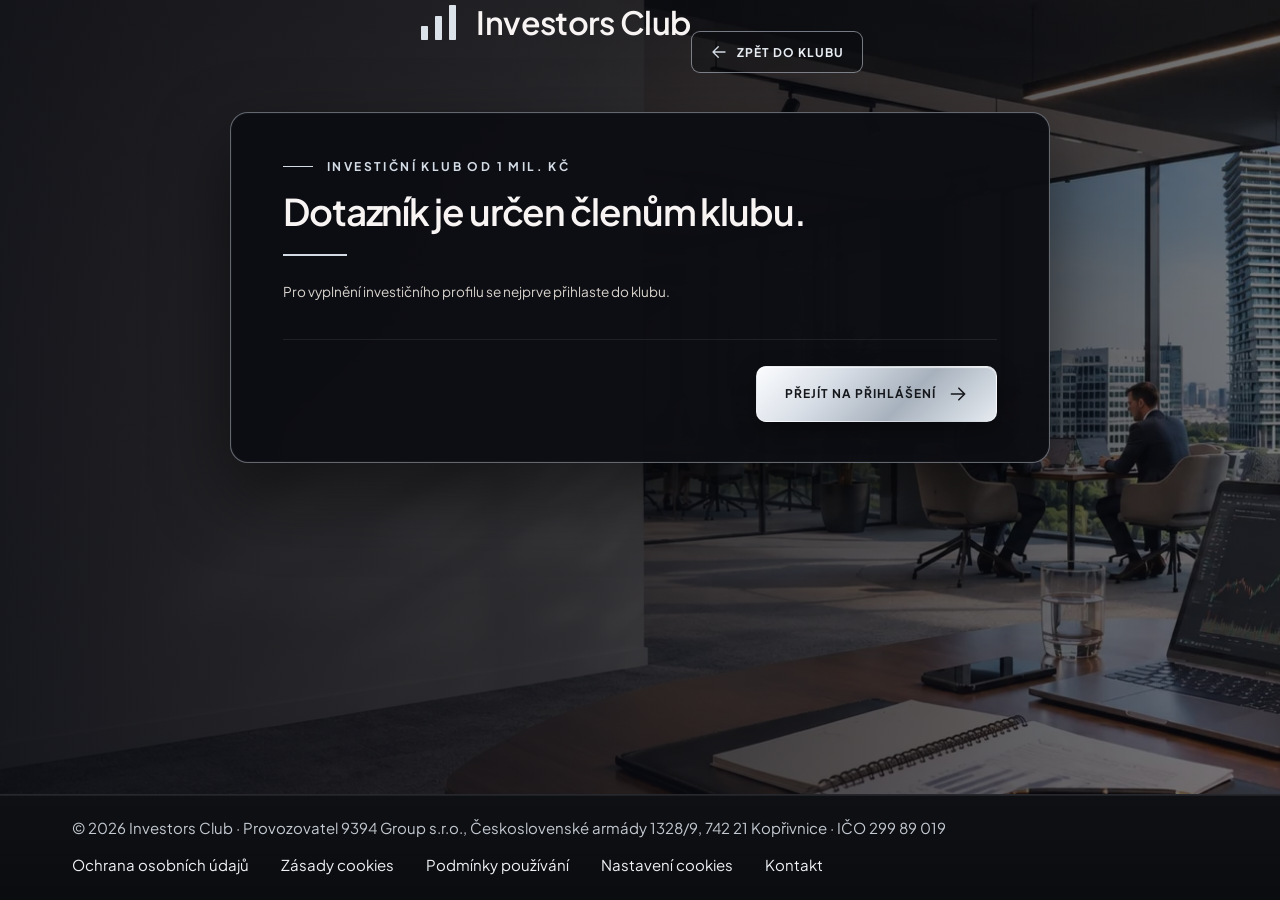
==== dotaznik.html @ 7d89d2fb "Kontakt jako samostatná stránka (kontakt.html) místo vyskakovacího okna; napojení na CRM sdílené v c" ====
<!doctype html>
<html lang="cs" data-pismo="jakarta">
<head>
  <meta charset="utf-8">
  <meta name="viewport" content="width=device-width, initial-scale=1">
  <meta name="color-scheme" content="dark">
  <meta name="theme-color" content="#0c0d12">
  <meta name="robots" content="noindex">
  <title>Váš investiční profil — Investors Club</title>
  <link rel="preconnect" href="https://fonts.googleapis.com">
  <link rel="preconnect" href="https://fonts.gstatic.com" crossorigin>
  <link rel="stylesheet" href="https://fonts.googleapis.com/css2?family=Plus+Jakarta+Sans:wght@400;500;600;700&display=swap">
  <link rel="stylesheet" href="styles.css?v=59">
  <link rel="stylesheet" href="dotaznik.css?v=12">
  <script src="dotaznik-data.js?v=2" defer></script>
  <script src="dotaznik.js?v=7" defer></script>
</head>
<body class="q-page">
  <header class="q-header">
    <a class="brand" href="index.html" aria-label="Investors Club — úvodní stránka">
      <svg class="brand-mark" viewBox="0 0 44 44" fill="none" aria-hidden="true">
        <rect x="4" y="26" width="7" height="14" rx="0.7" fill="currentColor" />
        <rect x="18" y="16" width="7" height="24" rx="0.7" fill="currentColor" />
        <rect x="32" y="5" width="7" height="35" rx="0.7" fill="currentColor" />
      </svg>
      <span class="brand-wordmark">Investors Club</span>
    </a>
    <a class="q-back" href="index.html">
      <svg viewBox="0 0 24 24" width="18" height="18" fill="none" stroke="currentColor" stroke-width="1.8" stroke-linecap="round" stroke-linejoin="round" aria-hidden="true"><path d="M20 12H4M11 5l-7 7 7 7"/></svg>
      <span>Zpět do klubu</span>
    </a>
  </header>

  <main class="q-main">
    <section class="q-card" id="q-card" aria-live="polite">
      <noscript><p>Dotazník vyžaduje zapnutý JavaScript.</p></noscript>
    </section>
  </main>
  <footer class="site-footer f-footer">
      <div class="f-bottom">
        <span>© 2026 Investors Club · Provozovatel 9394 Group s.r.o., Československé armády 1328/9, 742 21 Kopřivnice · IČO 299 89 019</span>
        <nav class="f-legal" aria-label="Právní informace"><a href="zasady-ochrany-osobnich-udaju.html">Ochrana osobních údajů</a><a href="zasady-cookies.html">Zásady cookies</a><a href="podminky-pouzivani.html">Podmínky používání</a><a href="zasady-cookies.html#nastaveni">Nastavení cookies</a><a href="kontakt.html">Kontakt</a></nav>
      </div>
    </footer>
</body>
</html>
---- styles.css ----
:root {
  --content-width: 1440px;
  --gutter: 84px;
  --header-height: 126px;
  --hero-height: 632px;
  --features-height: 192px;
  --footer-height: 0px;
  --font-serif: Baskerville, "Iowan Old Style", Georgia, "Times New Roman", serif;
  --font-sans: Arial, "Helvetica Neue", Helvetica, sans-serif;
  --text: #f7f4f3;
  --muted: #e0dcd9;
  --bg: #0c0d12;
  --surface: #151619;
  --divider: #4a515b;
  --accent: #d3dbe5;
  --cta-start: #f7f9fc;
  --cta-end: #9aa4b1;
  --cta-text: #191a1b;
  --cta-radius: 10px;
  --logo-size: 32px;
  --h1-size: 61.6px;
  --h1-lh: .99;
  --body-size: 17.6px;
  --eyebrow-size: 15.2px;
  --nav-size: 13.6px;
  --feature-label-size: 16px;
  --hero-cta-width: 335px;
  --hero-cta-height: 70px;
  --header-cta-width: 217px;
  --header-cta-height: 56px;
}
* { box-sizing: border-box; }
html { scroll-behavior: smooth; }
body { margin: 0; min-width: 320px; background: var(--bg); color: var(--text); font-family: var(--font-sans); -webkit-font-smoothing: antialiased; }
button, input, select, textarea { font: inherit; }
button { cursor: pointer; }
button:focus-visible, a:focus-visible, input:focus-visible, textarea:focus-visible, select:focus-visible { outline: 2px solid #e3e9f1; outline-offset: 4px; }
.sr-only { position: absolute; width: 1px; height: 1px; margin: -1px; padding: 0; overflow: hidden; clip: rect(0, 0, 0, 0); white-space: nowrap; border: 0; }
.skip-link { position: absolute; top: -80px; left: 15px; z-index: 100; background: #e8edf4; color: #13100d; padding: 12px 20px; border-radius: 8px; }
.skip-link:focus { top: 15px; }
.site-wrap { max-width: var(--content-width); margin: 0 auto; position: relative; background: var(--bg); }
.hero-shell {
  height: calc(var(--header-height) + var(--hero-height));
  background: linear-gradient(90deg, rgba(6,8,13,.16) 0%, rgba(6,8,13,.03) 60%, rgba(0,0,0,.05) 100%), url("assets/hero-lounge.webp") center 59% / cover no-repeat;
  position: relative;
}
header.site-header {
  height: 126px;
  display: grid;
  grid-template-columns: 365px minmax(0, 1fr) 217px;
  align-items: start;
  column-gap: 12px;
  padding: 41px 56px 0 70px;
  position: relative;
  z-index: 2;
}
.brand { display: inline-flex; align-items: center; gap: 15px; text-decoration: none; color: var(--text); align-self: start; white-space: nowrap; }
.brand-mark { color: var(--accent); flex: none; width: 44px; height: 44px; }
.brand-wordmark { font: normal var(--logo-size)/1 var(--font-serif); letter-spacing: -.5px; }
.main-nav { display: flex; align-items: center; justify-content: space-around; gap: 10px; height: var(--header-cta-height); }
.nav-link { color: #f4efec; border: 0; padding: 10px 3px; background: transparent; font-size: var(--nav-size); white-space: nowrap; transition: color .2s ease; }
.nav-link:hover { color: #e3e9f1; }
.cta { border: 1px solid rgba(240,244,250,.19); display: inline-flex; justify-content: center; align-items: center; text-align: center; border-radius: var(--cta-radius); background: linear-gradient(135deg,var(--cta-start), var(--cta-end)); color: var(--cta-text); font-weight: 700; transition: filter .2s ease, transform .2s ease, box-shadow .2s ease; box-shadow: inset 0 1px 1px rgba(255,255,255,.3), 0 8px 20px rgba(0,0,0,.16); }
.cta:hover { filter: brightness(1.08); transform: translateY(-2px); box-shadow: inset 0 1px 1px rgba(255,255,255,.3),0 12px 24px rgba(0,0,0,.3); }
.cta:active { transform: translateY(0); }
.cta-header { width: var(--header-cta-width); height: var(--header-cta-height); font-size: 12.8px; white-space: nowrap; }
.menu-toggle { display: none; }
section#hero {
  height: 632px;
  position: relative;
  display: flex;
  align-items: flex-start;
}
.hero-inner { padding-top: 86px; padding-left: var(--gutter); width: 100%; }
.eyebrow { color: #e6ebf2; font-size: var(--eyebrow-size); line-height: 1.2; font-weight: 700; text-transform: uppercase; letter-spacing: 2.9px; margin: 0 0 26px; }
.hero h1 { font-family: var(--font-serif); font-size: var(--h1-size); font-weight: 400; line-height: var(--h1-lh); letter-spacing: -1.7px; margin: 0; max-width: 730px; text-shadow: 0 2px 16px rgba(0,0,0,.1); }
.hero-description { max-width: 755px; margin: 23px 0 42px; font-size: var(--body-size); font-weight: 400; line-height: 1.47; color: var(--muted); letter-spacing: -.22px; text-shadow: 0 1px 8px rgba(0,0,0,.3); }
.cta-hero { width: var(--hero-cta-width); height: var(--hero-cta-height); padding: 0 32px; gap: 18px; font-size: 16.8px; }
section#features {
  height: 192px;
  background: radial-gradient(ellipse at 62% 0%, rgba(70,78,90,.25), transparent 60%), linear-gradient(90deg, #121316, #1c1e22 68%, #17191c);
  box-shadow: 0 -14px 24px rgba(8,6,6,.15);
}
.features-grid { max-width: 1372px; margin: auto; height: 100%; display: grid; grid-template-columns: repeat(4,minmax(0,1fr)); align-items: stretch; padding: 30px 26px 24px; }
.feature { display: flex; flex-direction: column; align-items: center; text-align: center; margin: 0; position: relative; }
.feature:not(:last-child)::after { content: ""; position: absolute; height: 120px; width: 1px; right: 0; top: 2px; background: linear-gradient(180deg,transparent, var(--divider), transparent); opacity: .72; }
.feature-icon { width: 43px; height: 43px; color: var(--accent); flex: none; }
.feature h2 { font: 400 var(--feature-label-size)/1.32 var(--font-sans); margin: 17px 10px 0; letter-spacing: -.3px; color: #e9e3e0; }
footer.site-footer { height: 0px; overflow: hidden; }
/* Accessible interactive panels exist outside the visual reference and do not change the page geometry. */
.dialog-layer[hidden] { display: none; }
.dialog-layer { position: fixed; z-index: 50; inset: 0; display: grid; place-items: center; padding: 16px; }
.dialog-backdrop { position: absolute; inset: 0; background: rgba(3,5,10,.78); backdrop-filter: blur(8px); -webkit-backdrop-filter: blur(8px); }
.dialog-panel { position: relative; z-index: 1; width: min(100%, 540px); max-height: min(720px, 92dvh); overflow-y: auto; padding: 36px 38px 35px; background: linear-gradient(155deg,#242326,#111317 75%); border: 1px solid rgba(205,214,226,.42); border-radius: 17px; box-shadow: 0 30px 90px rgba(0,0,0,.6); }
.dialog-close { position: absolute; right: 18px; top: 16px; display: grid; place-items: center; width: 44px; height: 44px; border: 1px solid #59616c; border-radius: 50%; color: #dfe5ec; background: transparent; }
.dialog-close:hover { background: rgba(255,255,255,.08); }
.dialog-eyebrow { text-transform: uppercase; letter-spacing: 2px; color: var(--accent); font-size: 12px; font-weight: 700; margin: 0 48px 14px 0; }
.dialog-panel h2 { font: 400 30.4px/1.12 var(--font-serif); margin: 0 28px 17px 0; }
.dialog-panel p { color: #dfdad4; font-size: 12.8px; line-height: 1.6; }
.dialog-panel .dialog-intro { margin: 0 0 22px; }
.demo-notice { background: rgba(205,214,226,.08); color: #dde3eb; border: 1px solid rgba(205,214,226,.3); border-radius: 8px; padding: 12px 14px; margin: 16px 0 22px; font-size: 12px; line-height: 1.5; }
.form-grid { display: grid; gap: 16px; }
.field { display: grid; gap: 8px; }
.field label { font-size: 12px; color: #f2eee9; }
.field input, .field textarea, .field select { display: block; width: 100%; min-height: 46px; border: 1px solid #626a75; border-radius: 8px; background: #15171a; color: #fff; padding: 12px; outline-offset: 3px; font-size: 12.8px; }
.field textarea { resize: vertical; min-height: 90px; }
.field input:focus, .field textarea:focus, .field select:focus { border-color: var(--accent); }
.field small { color: #e5ad9e; display: block; min-height: 0; font-size: 12px; }
.field [aria-invalid="true"] { border-color: #f3a48e; }
.dialog-submit { width: 100%; min-height: 52px; margin-top: 5px; font-size: 12.8px; }
.dialog-action { width: 100%; min-height: 52px; font-size: 12.8px; margin-top: 10px; }
.success-title { font: 400 22.4px/1.18 var(--font-serif); color: #e3e9f1; margin: 6px 0 10px; }
.success-actions { display:flex; flex-wrap:wrap; gap:10px; margin-top:24px; }
.secondary-btn { border: 1px solid #7b8592; border-radius: 9px; background: transparent; color: #dfe5ec; min-height: 45px; padding: 0 16px; }
.secondary-btn:hover { background: rgba(255,255,255,.07); }
.dialog-panel .facts { list-style:none; padding:0; margin:20px 0; display:grid; gap:12px; }
.dialog-panel .facts li { padding-left:22px; position:relative; color:#e2e6eb; font-size:12px; line-height:1.5; }
.dialog-panel .facts li:before { content:""; position:absolute; left:0; top:8px; width:8px; height:8px; border:1px solid var(--accent); transform:rotate(45deg); }
body.modal-open { overflow: hidden; }
@media (min-width: 1441px) {
  .site-wrap { box-shadow: 0 10px 80px rgba(0,0,0,.2); }
}
@media (max-width: 1120px) {
  :root { --gutter: 56px; --logo-size: 25.6px; --h1-size: 52.8px; --body-size: 16px; }
  header.site-header { grid-template-columns: 285px minmax(0,1fr) 186px; padding-left: 48px; padding-right: 35px; gap: 6px; }
  .brand-mark { width: 35px; }
  .brand { gap: 10px; }
  .nav-link { font-size: 12px; }
  .cta-header { width: 186px; font-size: 12px; }
  .hero-inner { padding-top: 78px; }
  .hero-description { max-width: 640px; }
}
@media (max-width: 820px) {
  :root { --header-height: 96px; --hero-height: 610px; --features-height: 255px; --gutter: 32px; --h1-size: 46.4px; --body-size: 15.2px; }
  .hero-shell { height: calc(var(--header-height) + var(--hero-height)); background-position: 57% center; }
  header.site-header { height: var(--header-height); display:flex; align-items:center; justify-content:space-between; padding: 0 32px; }
  .brand-mark { width: 36px; height: 36px; }
  .brand-wordmark { font-size: 26.4px; }
  .menu-toggle { display: grid; place-items: center; order: 3; border: 1px solid rgba(205,214,226,.6); color: #e8edf4; background: rgba(0,0,0,.35); border-radius: 9px; width: 48px; height: 48px; }
  .menu-icon { width: 28px; height: 28px; }
  .menu-icon-close { display:none; }
  .menu-toggle[aria-expanded="true"] .menu-icon-close { display:block; }
  .menu-toggle[aria-expanded="true"] .menu-icon-open { display:none; }
  .main-nav { display: none; position: absolute; top: 85px; left: 24px; right: 24px; height: auto; flex-direction: column; padding: 14px; align-items: stretch; border: 1px solid #5d6672; border-radius: 13px; background: #19171a; box-shadow: 0 15px 30px rgba(0,0,0,.35); }
  .main-nav.is-open { display:flex; }
  .nav-link { font-size: 13.6px; padding: 14px; min-height: 48px; text-align: left; }
  .cta-header { display: none; }
  section#hero { height: var(--hero-height); }
  .hero-inner { padding-top: 80px; }
  .hero-description { max-width: 580px; }
  .features-grid { grid-template-columns: repeat(2,1fr); grid-template-rows: repeat(2,1fr); padding: 12px 14px; }
  section#features { height: var(--features-height); }
  .feature { justify-content:center; }
  .feature:not(:last-child)::after { display:none; }
  .feature-icon { width: 34px; height:34px; }
  .feature h2 { margin-top: 10px; font-size: 12.8px; }
}
@media (max-width: 540px) {
  :root { --header-height: 84px; --hero-height: 570px; --features-height: 254px; --gutter: 24px; --h1-size: clamp(34.4px,8.24vw,45.6px); --body-size: 13.6px; --eyebrow-size: 11.2px; }
  .hero-shell { background-position: 57% center; }
  .hero-shell::after { content:""; position:absolute; inset:0; pointer-events:none; background:linear-gradient(90deg,rgba(4,7,13,.36),rgba(4,7,13,.05) 100%); }
  header.site-header { height:var(--header-height); padding:0 22px; z-index:3; }
  .brand-wordmark { font-size: 22.4px; }
  .brand-mark { width:29px; height:34px; }
  .brand { gap:7px; }
  .menu-toggle { width:45px; height:45px; }
  .main-nav { top:75px; left:14px; right:14px; }
  section#hero { height:var(--hero-height); z-index:1; }
  .hero-inner { padding-top: 72px; padding-right: 18px; }
  .eyebrow { margin-bottom: 22px; letter-spacing:2.3px; }
  .hero h1 { line-height:1.04; letter-spacing:-1.9px; }
  .hero-description { margin: 24px 0 32px; font-size:var(--body-size); line-height:1.52; max-width:390px; }
  .desktop-break { display:none; }
  .cta-hero { width: min(100%,310px); height:61px; font-size: 13.6px; gap:12px; padding:0 20px; }
  .cta-hero svg { width:23px; height:23px; }
  .feature-icon { width:34px; height:34px; }
  .feature h2 { font-size:12px; }
  .dialog-panel { padding:32px 22px 25px; }
  .dialog-panel h2 { font-size:25.6px; }
}
@media (prefers-reduced-motion:reduce) {
  html { scroll-behavior:auto; }
  .cta,.nav-link { transition:none; }
}
/* Nové texty + přístup přes žádost: menu je skryté, dokud není přístup udělen */
.access-locked .main-nav, .access-locked .menu-toggle { display: none !important; }
.hero h1 { max-width: none; }
.h1-accent { color: var(--accent); }
.hero-description { max-width: 640px; }
.cta-hero { width: auto; }
.access-note { margin: 16px 0 0 2px; font-size: 12.8px; font-style: italic; color: #cfc6bd; }
.dialog-submit { gap: 10px; }
.form-disclaimer { margin: 2px 0 0; font-size: 12px !important; line-height: 1.5 !important; font-style: italic; color: #bfb6ac !important; }
#verify-form .secondary-btn { width: 100%; }
@media (max-width: 820px) {
  .hero-description, .access-note { text-shadow: 0 1px 10px rgba(0,0,0,.75), 0 0 2px rgba(0,0,0,.6); }
}
/* Rozložení textů podle předlohy (zlatá linka pod nadpisem, CTA verzálkami, výhody s ikonou vlevo) */
.hero-inner { padding-top: 70px; }
.eyebrow { color: var(--accent); margin-bottom: 24px; }
.eyebrow::after { content: ""; display: block; width: 64px; height: 2px; margin-top: 18px; background: var(--accent); }
.hero-description { max-width: 590px; margin: 22px 0 36px; }
.cta-hero { text-transform: uppercase; letter-spacing: .6px; font-size: 15.2px; padding: 0 30px; }
.feature { flex-direction: row; justify-content: center; align-items: center; gap: 22px; text-align: left; }
.feature:not(:last-child)::after { top: 50%; transform: translateY(-50%); height: 96px; }
.feature-icon { width: 48px; height: 48px; }
.feature h2 { margin: 0; font: 600 19.2px/1.18 var(--font-serif); letter-spacing: -.2px; color: #ece5df; }
@media (max-width: 1120px) {
  .feature { gap: 14px; }
  .feature-icon { width: 40px; height: 40px; }
  .feature h2 { font-size: 16px; }
}
@media (max-width: 820px) {
  .hero-inner { padding-top: 64px; }
  .hero-description { max-width: 540px; }
  .feature h2 { font-size: 15.2px; margin: 0; }
}
@media (max-width: 540px) {
  .hero-inner { padding-top: 48px; }
  .eyebrow { margin-bottom: 20px; }
  .eyebrow::after { width: 52px; margin-top: 13px; }
  .hero-description { margin: 18px 0 26px; }
  .cta-hero { width: 100%; font-size: 12px; letter-spacing: .3px; padding: 0 16px; }
  .feature { flex-direction: column; text-align: center; gap: 10px; }
  .feature h2 { font-size: 12.8px; }
}
:root { --h1-size: 57.6px; }
.hero h1 { text-shadow: 0 2px 18px rgba(0,0,0,.55); }
@media (max-width: 1120px) { :root { --h1-size: 49.6px; } }
@media (max-width: 820px) { :root { --h1-size: 43.2px; } }
@media (max-width: 540px) { :root { --h1-size: clamp(30.4px,8.24vw,41.6px); } }
@media (max-width: 540px) { .cta-hero { font-size: 12px; letter-spacing: 0; gap: 8px; padding: 0 14px; white-space: nowrap; } }
@media (max-width: 350px) { .cta-hero { font-size: 12px; } }

/* ---- Login vpravo nahoře ---- */
header.site-header .login-btn { grid-column: 3; justify-self: end; align-self: start; margin-top: 8px; display: inline-flex; align-items: center; gap: 9px; height: 42px; padding: 0 18px; border: 1px solid rgba(205,214,226,.55); border-radius: 9px; background: rgba(8,9,13,.35); color: #e8edf4; font-size: 12px; font-weight: 700; letter-spacing: 1.6px; text-transform: uppercase; backdrop-filter: blur(6px); -webkit-backdrop-filter: blur(6px); transition: background .2s, border-color .2s; }
header.site-header .login-btn:hover { background: rgba(205,214,226,.12); border-color: var(--accent); }
header.site-header .login-btn svg { color: var(--accent); }
.login-status { margin: 4px 0 0; color: #dde3eb !important; font-size: 12px !important; }
.login-hint { margin: 20px 0 0; font-size: 12px !important; color: #bfb6ac !important; }
.link-btn { border: 0; background: none; padding: 0; color: var(--accent); text-decoration: underline; text-underline-offset: 3px; cursor: pointer; font-size: inherit; }

/* ---- Karta Žádost o přístup (decentní, objeví se po kliknutí) ---- */
.access-card { position: absolute; z-index: 5; top: 190px; right: 64px; width: 380px; padding: 28px 28px 22px; background: rgba(12,13,18,.74); border: 1px solid rgba(205,214,226,.32); border-radius: 14px; box-shadow: 0 24px 60px rgba(0,0,0,.45); backdrop-filter: blur(14px) saturate(1.1); -webkit-backdrop-filter: blur(14px) saturate(1.1); color: var(--text); }
.access-card[hidden] { display: none; }
.access-card.is-in { animation: card-in .32s ease-out both; }
@keyframes card-in { from { opacity: 0; transform: translateY(10px); } to { opacity: 1; transform: none; } }
.access-close { position: absolute; top: 12px; right: 12px; width: 34px; height: 34px; display: grid; place-items: center; border: 0; border-radius: 50%; background: transparent; color: #c2cad4; }
.access-close:hover { background: rgba(255,255,255,.07); color: #fff; }
.access-card h2 { margin: 0 34px 0 0; font: 400 24px/1.1 var(--font-serif); letter-spacing: -.4px; }
.access-card h2::after { content: ""; display: block; width: 44px; height: 2px; margin: 14px 0 20px; background: var(--accent); }
#access-form { display: grid; gap: 0; }
.a-field { display: flex; align-items: center; gap: 10px; height: 46px; padding: 0 12px; margin-top: 10px; border: 1px solid rgba(255,255,255,.14); border-radius: 8px; background: rgba(255,255,255,.035); transition: border-color .2s, background .2s; }
.a-field:first-of-type { margin-top: 0; }
.a-field:focus-within { border-color: rgba(205,214,226,.75); background: rgba(255,255,255,.06); }
.a-field svg { flex: none; width: 18px; height: 18px; fill: none; stroke: var(--accent); stroke-width: 1.5; stroke-linecap: round; stroke-linejoin: round; }
.a-field input, .a-field select { flex: 1; min-width: 0; height: 100%; border: 0; outline: 0; background: transparent; color: #f4efe9; font-size: 12px; }
.a-field input::placeholder { color: #a99f95; }
.a-select select { appearance: none; -webkit-appearance: none; cursor: pointer; padding-right: 22px; background: url("data:image/svg+xml,%3Csvg xmlns='http://www.w3.org/2000/svg' viewBox='0 0 24 24' fill='none' stroke='%23d3dbe5' stroke-width='1.8' stroke-linecap='round'%3E%3Cpath d='m6 9 6 6 6-6'/%3E%3C/svg%3E") right center / 16px no-repeat; }
.a-select select:invalid { color: #a99f95; }
.a-select option { background: #15171a; color: #f4efe9; }
.a-field:has([aria-invalid="true"]) { border-color: #e39b86; }
.a-error { display: block; min-height: 0; color: #eaa894; font-size: 12px; line-height: 1.35; margin-top: 4px; }
.a-error:empty { margin-top: 0; }
.a-consent { display: flex; gap: 10px; align-items: flex-start; margin-top: 14px; font-size: 12px; line-height: 1.45; color: #cfc6bd; cursor: pointer; }
.a-consent input { flex: none; width: 16px; height: 16px; margin: 1px 0 0; accent-color: var(--accent); }
.hp { position: absolute !important; left: -9999px; width: 1px; height: 1px; opacity: 0; }
.a-submit { display: inline-flex; align-items: center; justify-content: center; gap: 10px; width: 100%; height: 48px; margin-top: 16px; border: 0; border-radius: 8px; background: linear-gradient(135deg, var(--cta-start), var(--cta-end)); color: var(--cta-text); font-size: 12px; font-weight: 700; letter-spacing: 1.2px; text-transform: uppercase; box-shadow: inset 0 1px 1px rgba(255,255,255,.3); transition: filter .2s; }
.a-submit:hover { filter: brightness(1.07); }
.a-submit:disabled { opacity: .65; cursor: wait; }
.a-status { margin: 10px 0 0; font-size: 12px; color: #dde3eb; min-height: 0; }
.a-status:empty { margin: 0; }
.a-status.is-error { color: #eaa894; }
.a-note { margin: 12px 0 0; font-size: 12px; line-height: 1.5; font-style: italic; color: #a99f95; }
.a-thanks { margin: 0; font-size: 12px; line-height: 1.6; color: #dfd8d0; }

@media (max-width: 1120px) {
  .access-card { right: 32px; width: 350px; top: 150px; }
}
@media (max-width: 820px) {
  header.site-header .login-btn { margin-top: 0; margin-left: auto; height: 42px; padding: 0 14px; }
  header.site-header .menu-toggle { margin-left: 10px; }
  .access-card { position: fixed; z-index: 60; top: auto; right: 0; left: 0; bottom: 0; width: auto; max-height: 92dvh; overflow-y: auto; padding: 26px 22px calc(22px + env(safe-area-inset-bottom)); border-radius: 18px 18px 0 0; border-bottom: 0; background: rgba(14,15,20,.97); }
  .access-card.is-in { animation-name: sheet-in; }
  @keyframes sheet-in { from { transform: translateY(40px); opacity: 0; } to { transform: none; opacity: 1; } }
  body.sheet-open { overflow: hidden; }
  body.sheet-open::before { content: ""; position: fixed; inset: 0; z-index: 55; background: rgba(3,5,10,.6); backdrop-filter: blur(4px); -webkit-backdrop-filter: blur(4px); }
}
@media (max-width: 540px) {
  header.site-header .login-btn { height: 40px; padding: 0 12px; font-size: 12px; letter-spacing: 1.2px; gap: 7px; }
  header.site-header .login-btn svg { width: 16px; height: 16px; }
}
@media (max-width: 380px) {
  header.site-header .login-btn span { display: none; }
  header.site-header .login-btn { width: 40px; padding: 0; justify-content: center; }
}

/* ---- Karta podle přílohy: v oblasti křesla, pozadí bez rozmazání ---- */
.access-card { top: 176px; right: 104px; width: 430px; padding: 34px 34px 26px; background: rgba(13,14,19,.9); border: 1px solid rgba(205,214,226,.45); border-radius: 18px; box-shadow: 0 30px 70px rgba(0,0,0,.5), inset 0 0 0 1px rgba(255,255,255,.03); backdrop-filter: none; -webkit-backdrop-filter: none; }
.access-card h2 { font-size: 32px; line-height: 1.05; letter-spacing: -.8px; }
.access-card h2::after { width: 64px; margin: 20px 0 26px; }
.a-field { height: 54px; gap: 14px; padding: 0 16px; margin-top: 14px; border-radius: 10px; border-color: rgba(255,255,255,.18); background: rgba(255,255,255,.03); }
.a-field svg { width: 24px; height: 24px; stroke-width: 1.4; }
.a-field input, .a-field select { font-size: 13.6px; }
.a-select select { background-size: 18px; }
.a-consent { margin-top: 16px; font-size: 12px; }
.a-submit { height: 58px; margin-top: 18px; border-radius: 10px; font-size: 13.6px; letter-spacing: 1px; gap: 14px; }
.a-submit svg { width: 22px; height: 22px; }
.a-note { margin-top: 16px; font-size: 12px; color: #b9b0a6; }
@media (max-width: 1120px) {
  .access-card { right: 40px; width: 380px; top: 160px; padding: 28px 26px 22px; }
  .access-card h2 { font-size: 27.2px; }
  .a-field { height: 50px; }
  .a-submit { height: 52px; font-size: 12px; }
}
@media (max-width: 820px) {
  .access-card { top: auto; right: 0; width: auto; padding: 26px 22px calc(22px + env(safe-area-inset-bottom)); background: rgba(13,14,19,.98); border-radius: 18px 18px 0 0; }
  body.sheet-open::before { backdrop-filter: none; -webkit-backdrop-filter: none; background: rgba(3,5,10,.45); }
  .access-card h2 { font-size: 25.6px; }
  .access-card h2::after { margin: 16px 0 18px; }
  .a-field { height: 50px; margin-top: 10px; }
  .a-field input, .a-field select { font-size: 12.8px; }
  .a-submit { height: 52px; font-size: 12px; }
}
@media (min-width: 1121px) {
  .access-card { top: 168px; padding: 30px 32px 22px; }
  .access-card h2::after { margin: 18px 0 20px; }
  .a-field { height: 52px; margin-top: 12px; }
  .a-submit { height: 56px; margin-top: 16px; }
  .a-note { margin-top: 14px; }
}

/* ---- Mobil: texty na tmavém podkladu, fotka s křeslem celá pod nimi ---- */
@media (max-width: 540px) {
  .hero-shell { height: auto; background: linear-gradient(180deg, #0b0c11 0%, #0b0c11 calc(100% - 330px), rgba(11,12,17,.55) calc(100% - 250px), rgba(11,12,17,0) calc(100% - 170px)), url("assets/hero-lounge.webp") 74% 100% / auto 360px no-repeat, #0b0c11; }
  .hero-shell::after { display: none; }
  section#hero { height: auto; padding-bottom: 300px; }
  .hero-inner { padding: 36px 24px 0; }
  .hero h1 { text-shadow: none; }
  .hero-description, .access-note { text-shadow: none; }
  .hero-description { color: #d9d3cd; }
  .access-note { color: #a99f95; font-size: 12px; }
  .cta-hero { height: 58px; }
}
@media (max-width: 380px) {
  header.site-header .login-btn span { display: inline; }
  header.site-header .login-btn { width: auto; padding: 0 12px; }
}
@media (max-width: 340px) {
  header.site-header .login-btn span { display: none; }
  header.site-header .login-btn { width: 40px; padding: 0; }
}

/* ---- Mobil styl 2: fotka nahoře, texty pod ní, výhody jako seznam ---- */
@media (max-width: 540px) {
  .hero-shell { background: linear-gradient(180deg, rgba(11,12,17,.35) 0%, rgba(11,12,17,0) 70px, rgba(11,12,17,0) 210px, #0b0c11 300px), url("assets/hero-lounge.webp") 68% 0 / auto 310px no-repeat, #0b0c11; }
  section#hero { padding-bottom: 34px; }
  .hero-inner { padding: 172px 24px 0; }
  .eyebrow { display: flex; align-items: center; gap: 12px; font-size: 12px; letter-spacing: 1.6px; line-height: 1.45; margin-bottom: 18px; }
  .eyebrow::before { content: ""; flex: none; width: 26px; height: 1.5px; background: var(--accent); }
  .eyebrow::after { display: none; }
  .hero h1 { line-height: 1.08; }
  .hero-description { margin: 18px 0 28px; }
  .access-note { display: flex; gap: 10px; align-items: flex-start; font-style: normal; font-size: 12px; color: #cfc6bd; margin: 18px 0 0; }
  .access-note::before { content: "✦"; color: var(--accent); font-size: 12px; line-height: 1.35; }
  section#features { height: auto; padding: 0 14px 28px; background: #0b0c11; box-shadow: none; }
  .features-grid { display: block; padding: 6px 22px; border-radius: 14px; background: linear-gradient(180deg, #1a1c20, #141518); border: 1px solid rgba(205,214,226,.12); }
  .feature { flex-direction: row; justify-content: flex-start; align-items: center; gap: 16px; text-align: left; padding: 18px 0; }
  .feature:not(:last-child) { border-bottom: 1px solid rgba(255,255,255,.08); }
  .feature:not(:last-child)::after { display: none; }
  .feature-icon { width: 28px; height: 28px; }
  .feature h2 { font: 400 12.8px/1.3 var(--font-sans); letter-spacing: 0; color: #ece5df; }
  .feature h2 br { display: none; }
  header.site-header .login-btn { text-transform: none; letter-spacing: .2px; font-size: 12px; border-radius: 10px; }
}
@media (max-width: 540px) {
  .hero-shell { background: linear-gradient(180deg, rgba(11,12,17,.35) 0%, rgba(11,12,17,0) 70px, rgba(11,12,17,0) 190px, #0b0c11 282px), url("assets/hero-lounge.webp") 68% 0 / auto 300px no-repeat, #0b0c11; }
  .hero-inner { padding-top: 208px; }
}

/* ===== Nová fotka úvodu (kancelář s výhledem) ===== */
/* Varianta A – tmavý web, fotka ztmavená vlevo */
.hero-shell { background: linear-gradient(180deg, rgba(9,11,17,.55) 0%, rgba(9,11,17,0) 150px), linear-gradient(90deg, rgba(9,11,17,.95) 0%, rgba(9,11,17,.88) 30%, rgba(9,11,17,.45) 52%, rgba(9,11,17,.08) 72%, rgba(9,11,17,0) 100%), url("assets/hero-office.webp") center 50% / cover no-repeat, #0c0d12; }
@media (max-width: 820px) {
  .hero-shell { background: linear-gradient(90deg, rgba(9,11,17,.92), rgba(9,11,17,.6) 70%, rgba(9,11,17,.35)), url("assets/hero-office.webp") 70% center / cover no-repeat, #0c0d12; }
}
@media (max-width: 540px) {
  .hero-shell { background: linear-gradient(180deg, rgba(11,12,17,.45) 0%, rgba(11,12,17,0) 80px, rgba(11,12,17,0) 190px, #0b0c11 282px), url("assets/hero-office.webp") 74% 0 / auto 300px no-repeat, #0b0c11; }
}

/* Varianta B – světlý úvod s tmavými texty */
[data-varianta="svetla"] body, [data-varianta="svetla"] .site-wrap { background: #f6f2ec; }
[data-varianta="svetla"] .hero-shell { background: linear-gradient(180deg, rgba(248,245,240,.7) 0%, rgba(248,245,240,0) 150px), linear-gradient(90deg, rgba(248,245,240,.97) 0%, rgba(248,245,240,.9) 30%, rgba(248,245,240,.5) 50%, rgba(248,245,240,.06) 70%, rgba(248,245,240,0) 100%), url("assets/hero-office.webp") center 50% / cover no-repeat, #f6f2ec; }
[data-varianta="svetla"] .brand-wordmark { color: #17140f; }
[data-varianta="svetla"] .brand-mark { color: #6d7784; }
[data-varianta="svetla"] .eyebrow { color: #66707c; }
[data-varianta="svetla"] .eyebrow::after, [data-varianta="svetla"] .eyebrow::before { background: #6d7784; }
[data-varianta="svetla"] .hero h1 { color: #17140f; text-shadow: none; }
[data-varianta="svetla"] .h1-accent { color: #6d7784; }
[data-varianta="svetla"] .hero-description { color: #3a332c; text-shadow: none; }
[data-varianta="svetla"] .access-note { color: #6b625a; text-shadow: none; }
[data-varianta="svetla"] header.site-header .login-btn { background: rgba(255,255,255,.75); border-color: rgba(110,120,134,.55); color: #2a241d; }
[data-varianta="svetla"] header.site-header .login-btn svg { color: #6d7784; }
[data-varianta="svetla"] .nav-link { color: #2a241d; }
[data-varianta="svetla"] .menu-toggle { background: rgba(255,255,255,.75); color: #2a241d; border-color: rgba(110,120,134,.55); }
[data-varianta="svetla"] section#features { background: #fbf9f5; box-shadow: 0 -1px 0 #e6dccf; }
[data-varianta="svetla"] .feature h2 { color: #2a241d; }
[data-varianta="svetla"] .feature-icon { color: #6d7784; }
[data-varianta="svetla"] .feature:not(:last-child)::after { background: linear-gradient(180deg, transparent, #d9ccbb, transparent); }
@media (max-width: 820px) {
  [data-varianta="svetla"] .hero-shell { background: linear-gradient(90deg, rgba(248,245,240,.95), rgba(248,245,240,.75) 70%, rgba(248,245,240,.5)), url("assets/hero-office.webp") 70% center / cover no-repeat, #f6f2ec; }
}
@media (max-width: 540px) {
  [data-varianta="svetla"] .hero-shell { background: linear-gradient(180deg, rgba(248,245,240,.55) 0%, rgba(248,245,240,0) 80px, rgba(248,245,240,0) 190px, #f6f2ec 282px), url("assets/hero-office.webp") 74% 0 / auto 300px no-repeat, #f6f2ec; }
  [data-varianta="svetla"] section#features { background: #f6f2ec; box-shadow: none; }
  [data-varianta="svetla"] .features-grid { background: #fff; border-color: #e6dccf; }
  [data-varianta="svetla"] .feature:not(:last-child) { border-bottom-color: #ece4d9; }
}

/* Světlá varianta: texty na bílé zdi fotky (zeď = levých ~650 px) */
@media (min-width: 1121px) {
  [data-varianta="svetla"] .hero-shell { background: linear-gradient(180deg, rgba(248,245,240,.55) 0%, rgba(248,245,240,0) 120px), linear-gradient(90deg, rgba(248,245,240,.35) 0%, rgba(248,245,240,.2) 38%, rgba(248,245,240,0) 46%), url("assets/hero-office.webp") left center / cover no-repeat, #f6f2ec; }
  [data-varianta="svetla"] .hero-inner { padding-top: 34px; padding-left: 72px; }
  [data-varianta="svetla"] .eyebrow { font-size: 12px; letter-spacing: 2.2px; margin-bottom: 20px; }
  [data-varianta="svetla"] .eyebrow::after { margin-top: 14px; width: 54px; }
  [data-varianta="svetla"] .hero h1 { font-size: 43.2px; line-height: 1.04; letter-spacing: -1.2px; }
  [data-varianta="svetla"] .hero-description { max-width: 480px; font-size: 14.4px; line-height: 1.55; margin: 18px 0 26px; }
  [data-varianta="svetla"] .cta-hero { height: 58px; font-size: 12.8px; padding: 0 24px; gap: 14px; }
  [data-varianta="svetla"] .cta-hero svg { width: 22px; height: 22px; }
  [data-varianta="svetla"] .access-note { font-size: 12px; margin-top: 12px; }
  [data-varianta="svetla"] .brand { margin-left: 2px; }
}

/* Tmavá verze: texty na zdi, ztmavená jen zeď (levých ~46 %), zbytek fotky přirozený */
@media (min-width: 1121px) {
  html:not([data-varianta="svetla"]) .hero-shell { background: linear-gradient(180deg, rgba(9,11,17,.5) 0%, rgba(9,11,17,0) 130px), linear-gradient(90deg, rgba(9,11,17,.93) 0%, rgba(9,11,17,.9) 38%, rgba(9,11,17,.55) 45.5%, rgba(9,11,17,.12) 52%, rgba(9,11,17,0) 60%), url("assets/hero-office.webp") left center / cover no-repeat, #0c0d12; }
  html:not([data-varianta="svetla"]) .hero-inner { padding-top: 34px; padding-left: 72px; }
  html:not([data-varianta="svetla"]) .eyebrow { font-size: 12px; letter-spacing: 2.2px; margin-bottom: 20px; }
  html:not([data-varianta="svetla"]) .eyebrow::after { margin-top: 14px; width: 54px; }
  html:not([data-varianta="svetla"]) .hero h1 { font-size: 43.2px; line-height: 1.04; letter-spacing: -1.2px; text-shadow: none; }
  html:not([data-varianta="svetla"]) .hero-description { max-width: 480px; font-size: 14.4px; line-height: 1.55; margin: 18px 0 26px; text-shadow: none; }
  html:not([data-varianta="svetla"]) .cta-hero { height: 58px; font-size: 12.8px; padding: 0 24px; gap: 14px; }
  html:not([data-varianta="svetla"]) .cta-hero svg { width: 22px; height: 22px; }
  html:not([data-varianta="svetla"]) .access-note { font-size: 12px; margin-top: 12px; }
}


/* Tmavá verze: poloprůhledný pás výhod přes spodek fotky */
@media (min-width: 821px) {
  html:not([data-varianta="svetla"]) .hero-shell { height: calc(var(--header-height) + var(--hero-height) + var(--features-height)); }
  html:not([data-varianta="svetla"]) section#features { position: relative; z-index: 1; margin-top: calc(-1 * var(--features-height)); background: linear-gradient(180deg, rgba(14,13,16,.5), rgba(14,13,16,.62)); box-shadow: inset 0 1px 0 rgba(205,214,226,.22); }
  html:not([data-varianta="svetla"]) .feature:not(:last-child)::after { background: linear-gradient(180deg, transparent, rgba(225,231,239,.4), transparent); opacity: 1; }
  html:not([data-varianta="svetla"]) .feature h2 { color: #f6f1ec; text-shadow: 0 1px 8px rgba(0,0,0,.5); }
}
@media (min-width: 1121px) {
  html:not([data-varianta="svetla"]) .hero-shell { background-position: 0 0, 0 0, 35% center; }
}
@media (min-width: 1121px) and (max-width: 1320px) {
  html:not([data-varianta="svetla"]) .hero-shell { background-position: 0 0, 0 0, 12% center; }
}
@media (min-width: 1121px) and (max-width: 1320px) {
  html:not([data-varianta="svetla"]) .hero-shell { background-image: linear-gradient(180deg, rgba(9,11,17,.5) 0%, rgba(9,11,17,0) 130px), linear-gradient(90deg, rgba(9,11,17,.93) 0%, rgba(9,11,17,.9) 46%, rgba(9,11,17,.55) 56%, rgba(9,11,17,.12) 63%, rgba(9,11,17,0) 70%), url("assets/hero-office.webp"); }
}
@media (min-width: 821px) {
  html:not([data-varianta="svetla"]) section#features { background: linear-gradient(90deg, rgba(14,13,16,.52) 0%, rgba(14,13,16,.56) 42%, rgba(14,13,16,.74) 62%, rgba(14,13,16,.8) 100%); }
}
/* Pás výhod o 25 % nižší (192 → 144 px) */
@media (min-width: 821px) {
  html:not([data-varianta="svetla"]) { --features-height: 144px; }
  html:not([data-varianta="svetla"]) section#features { height: var(--features-height); }
  html:not([data-varianta="svetla"]) .features-grid { padding: 16px 26px; }
  html:not([data-varianta="svetla"]) .feature:not(:last-child)::after { height: 72px; }
}
/* Ušetřených 48 px přidat fotce, aby stránka dál vyplnila 950 px */
@media (min-width: 821px) {
  html:not([data-varianta="svetla"]) { --hero-height: 680px; }
  html:not([data-varianta="svetla"]) section#hero { height: var(--hero-height); }
  html:not([data-varianta="svetla"]) .hero-inner { padding-top: 58px; }
}
/* Úvod: texty decentně roztáhnout do výšky zdi */
@media (min-width: 1121px) {
  html:not([data-varianta="svetla"]) .hero-inner { padding-top: 64px; }
  html:not([data-varianta="svetla"]) .eyebrow { margin-bottom: 30px; }
  html:not([data-varianta="svetla"]) .eyebrow::after { margin-top: 20px; }
  html:not([data-varianta="svetla"]) .hero h1 { font-size: 44.8px; line-height: 1.08; }
  html:not([data-varianta="svetla"]) .hero-description { margin: 28px 0 42px; line-height: 1.65; }
  html:not([data-varianta="svetla"]) .cta-hero { height: 62px; }
  html:not([data-varianta="svetla"]) .access-note { margin-top: 18px; }
}

/* ===== První obrazovka přes celou výšku okna – lišta výhod vždy vidět ===== */
@media (min-width: 821px) {
  html:not([data-varianta="svetla"]) .hero-shell { height: 100vh; height: 100svh; min-height: 600px; max-height: 1080px; display: flex; flex-direction: column; }
  html:not([data-varianta="svetla"]) header.site-header { flex: none; }
  html:not([data-varianta="svetla"]) .hero-shell > main { flex: 1; display: flex; min-height: 0; }
  html:not([data-varianta="svetla"]) section#hero { height: auto; flex: 1; display: flex; align-items: center; padding-bottom: var(--features-height); }
  html:not([data-varianta="svetla"]) .hero-inner { padding-top: 0; }
  html:not([data-varianta="svetla"]) .access-card { top: 50%; transform: translateY(-50%); max-height: calc(100svh - 40px); overflow-y: auto; }
  html:not([data-varianta="svetla"]) .access-card.is-in { animation: card-in-c .32s ease-out both; }
  @keyframes card-in-c { from { opacity: 0; transform: translateY(calc(-50% + 10px)); } to { opacity: 1; transform: translateY(-50%); } }
}
/* Nižší obrazovky (MacBook 13", notebooky) */
@media (min-width: 821px) and (max-height: 860px) {
  html:not([data-varianta="svetla"]) { --features-height: 124px; }
  html:not([data-varianta="svetla"]) header.site-header { height: 100px; padding-top: 30px; }
  html:not([data-varianta="svetla"]) .eyebrow { margin-bottom: 22px; }
  html:not([data-varianta="svetla"]) .eyebrow::after { margin-top: 14px; }
  html:not([data-varianta="svetla"]) .hero h1 { font-size: 40px; }
  html:not([data-varianta="svetla"]) .hero-description { margin: 20px 0 30px; line-height: 1.55; }
  html:not([data-varianta="svetla"]) .cta-hero { height: 56px; }
  html:not([data-varianta="svetla"]) .access-note { margin-top: 12px; }
  html:not([data-varianta="svetla"]) .features-grid { padding: 10px 26px; }
  html:not([data-varianta="svetla"]) .feature:not(:last-child)::after { height: 60px; }
  html:not([data-varianta="svetla"]) .feature-icon { width: 40px; height: 40px; }
  html:not([data-varianta="svetla"]) .feature h2 { font-size: 16.8px; }
}
@media (min-width: 821px) and (max-height: 720px) {
  html:not([data-varianta="svetla"]) { --features-height: 108px; }
  html:not([data-varianta="svetla"]) header.site-header { height: 84px; padding-top: 22px; }
  html:not([data-varianta="svetla"]) .eyebrow { font-size: 12px; margin-bottom: 18px; }
  html:not([data-varianta="svetla"]) .hero h1 { font-size: 35.2px; }
  html:not([data-varianta="svetla"]) .hero-description { font-size: 12.8px; margin: 16px 0 24px; }
  html:not([data-varianta="svetla"]) .cta-hero { height: 50px; font-size: 12px; }
  html:not([data-varianta="svetla"]) .feature h2 { font-size: 15.2px; }
}

/* Karta: vycentrovat do prostoru mezi hlavičkou a lištou výhod */
@media (min-width: 821px) {
  html:not([data-varianta="svetla"]) { --hdr: 126px; }
  html:not([data-varianta="svetla"]) .access-card { top: calc(var(--hdr) + (100% - var(--hdr) - var(--features-height)) / 2); max-height: calc(100% - var(--hdr) - var(--features-height) - 24px); }
}
@media (min-width: 821px) and (max-height: 860px) {
  html:not([data-varianta="svetla"]) { --hdr: 100px; }
  html:not([data-varianta="svetla"]) .access-card { padding: 24px 28px 18px; }
  html:not([data-varianta="svetla"]) .access-card h2 { font-size: 25.6px; }
  html:not([data-varianta="svetla"]) .access-card h2::after { margin: 12px 0 14px; }
  html:not([data-varianta="svetla"]) .a-field { height: 46px; margin-top: 10px; }
  html:not([data-varianta="svetla"]) .a-field:first-of-type { margin-top: 0; }
  html:not([data-varianta="svetla"]) .a-field input, html:not([data-varianta="svetla"]) .a-field select { font-size: 12px; }
  html:not([data-varianta="svetla"]) .a-field svg { width: 20px; height: 20px; }
  html:not([data-varianta="svetla"]) .a-consent { margin-top: 12px; }
  html:not([data-varianta="svetla"]) .a-submit { height: 50px; margin-top: 14px; font-size: 12px; }
  html:not([data-varianta="svetla"]) .a-note { margin-top: 10px; font-size: 12px; }
}
@media (min-width: 821px) and (max-height: 720px) {
  html:not([data-varianta="svetla"]) { --hdr: 84px; }
  html:not([data-varianta="svetla"]) .access-card { padding: 20px 26px 16px; }
  html:not([data-varianta="svetla"]) .access-card h2 { font-size: 22.4px; }
  html:not([data-varianta="svetla"]) .a-field { height: 42px; }
  html:not([data-varianta="svetla"]) .a-submit { height: 46px; }
}

/* ===== Sekce pro členy (po přihlášení) ===== */
.members[hidden] { display: none; }
.members { background: radial-gradient(ellipse at 15% 0%, rgba(205,214,226,.07), transparent 55%), #0c0d12; color: var(--text); scroll-margin-top: 0; }
.m-wrap { max-width: 1272px; margin: 0 auto; padding: 104px 84px 112px; }
.m-intro { display: grid; grid-template-columns: minmax(0, 5fr) minmax(0, 6fr); gap: 72px; align-items: start; }
.m-eyebrow { display: flex; align-items: center; gap: 14px; margin: 0 0 22px; color: var(--accent); font-size: 12px; font-weight: 700; letter-spacing: 2.4px; text-transform: uppercase; }
.m-eyebrow::before { content: ""; width: 34px; height: 1.5px; background: var(--accent); }
.members h2 { margin: 0; font: 400 41.6px/1.08 var(--font-serif); letter-spacing: -1px; }
.m-accent { color: var(--accent); }
.m-intro-text p { margin: 0 0 18px; color: #d9d3cd; font-size: 14.4px; line-height: 1.7; }
.m-intro-text p:last-child { margin-bottom: 0; }

.m-pillars { display: grid; grid-template-columns: repeat(3, minmax(0, 1fr)); gap: 20px; margin: 72px 0 88px; }
.m-pillar { padding: 32px 30px 30px; border: 1px solid rgba(205,214,226,.22); border-radius: 14px; background: linear-gradient(160deg, rgba(255,255,255,.035), rgba(255,255,255,.01)); }
.m-pillar svg { width: 34px; height: 34px; fill: none; stroke: var(--accent); stroke-width: 1.4; stroke-linecap: round; stroke-linejoin: round; }
.m-pillar h3 { margin: 18px 0 8px; font: 400 22.4px/1.15 var(--font-serif); }
.m-pillar p { margin: 0; color: #bfb6ac; font-size: 12.8px; line-height: 1.55; }

.m-steps { list-style: none; margin: 0; padding: 0; border-top: 1px solid rgba(255,255,255,.08); }
.m-step { display: grid; grid-template-columns: 140px minmax(0, 1fr); gap: 40px; padding: 48px 0; border-bottom: 1px solid rgba(255,255,255,.08); }
.m-num { font: 400 51.2px/1 var(--font-serif); color: var(--accent); opacity: .9; }
.m-step-body { max-width: 760px; }
.m-step h3 { margin: 4px 0 10px; font: 400 27.2px/1.15 var(--font-serif); letter-spacing: -.4px; }
.m-lead { margin: 0 0 18px; color: #dde3eb; font-size: 14.4px; font-weight: 700; }
.m-step-body p:not(.m-lead) { margin: 0 0 14px; color: #cfc8c1; font-size: 13.6px; line-height: 1.7; }
.m-step-body p:last-child { margin-bottom: 0; }

.m-closing { display: grid; grid-template-columns: minmax(0, 1fr) auto; gap: 48px; align-items: center; margin-top: 72px; padding: 44px 48px; border: 1px solid rgba(205,214,226,.35); border-radius: 16px; background: linear-gradient(120deg, rgba(205,214,226,.1), rgba(205,214,226,.02) 60%); }
.m-closing h3 { margin: 0 0 12px; font: 400 27.2px/1.15 var(--font-serif); }
.m-closing p { margin: 0; max-width: 680px; color: #d9d3cd; font-size: 13.6px; line-height: 1.7; }
.m-cta { gap: 14px; height: 60px; padding: 0 28px; font-size: 12px; letter-spacing: 1px; text-transform: uppercase; white-space: nowrap; }
.login-demo { margin: 4px 0 0; font-size: 12px !important; color: #a99f95 !important; font-style: italic; }

@media (max-width: 1120px) {
  .m-wrap { padding: 88px 48px 96px; }
  .m-intro { gap: 48px; }
  .members h2 { font-size: 35.2px; }
  .m-step { grid-template-columns: 100px minmax(0, 1fr); gap: 28px; }
  .m-num { font-size: 41.6px; }
  .m-closing { grid-template-columns: 1fr; gap: 28px; }
  .m-cta { justify-self: start; }
}
@media (max-width: 820px) {
  .m-wrap { padding: 72px 32px 80px; }
  .m-intro { grid-template-columns: 1fr; gap: 28px; }
  .m-pillars { grid-template-columns: 1fr; gap: 14px; margin: 48px 0 56px; }
  .m-pillar { display: grid; grid-template-columns: 34px 1fr; column-gap: 18px; align-items: center; padding: 22px 22px; }
  .m-pillar svg { grid-row: span 2; }
  .m-pillar h3 { margin: 0 0 2px; font-size: 19.2px; }
}
@media (max-width: 540px) {
  .m-wrap { padding: 56px 24px 64px; }
  .m-eyebrow { font-size: 12px; letter-spacing: 1.8px; }
  .members h2 { font-size: 28.8px; }
  .m-intro-text p { font-size: 12.8px; }
  .m-step { grid-template-columns: 1fr; gap: 10px; padding: 36px 0; }
  .m-num { font-size: 32px; }
  .m-step h3 { font-size: 21.6px; }
  .m-lead { font-size: 12.8px; }
  .m-step-body p:not(.m-lead) { font-size: 12.8px; }
  .m-closing { padding: 28px 22px; margin-top: 48px; }
  .m-closing h3 { font-size: 21.6px; }
  .m-closing p { font-size: 12.8px; }
  .m-cta { width: 100%; white-space: normal; font-size: 12px; height: auto; min-height: 56px; padding: 10px 18px; }
}
@media (max-width: 540px) {
  body.is-member header.site-header .login-btn span { display: none; }
  body.is-member header.site-header .login-btn { width: 42px; padding: 0; justify-content: center; }
  body.is-member header.site-header .menu-toggle { width: 42px; height: 42px; margin-left: 8px; }
}
.m-actions { display: grid; gap: 12px; justify-items: stretch; }
a.m-cta { text-decoration: none; }
.m-cta-secondary { height: 52px; padding: 0 24px; border: 1px solid rgba(205,214,226,.55); border-radius: var(--cta-radius); background: transparent; color: #e6ebf2; font-size: 12px; font-weight: 700; letter-spacing: 1px; text-transform: uppercase; white-space: nowrap; transition: background .2s, border-color .2s; }
.m-cta-secondary:hover { background: rgba(205,214,226,.1); border-color: var(--accent); }
@media (max-width: 1120px) { .m-actions { justify-items: start; } }
@media (max-width: 540px) { .m-actions { justify-items: stretch; } .m-cta-secondary { white-space: normal; height: auto; min-height: 52px; padding: 10px 16px; font-size: 12px; } }
/* Blok s dotazníkem nahoře v sekci pro členy */
.m-wrap > .m-closing:first-child { margin: 0 0 88px; }
@media (max-width: 820px) { .m-wrap > .m-closing:first-child { margin-bottom: 56px; } }

/* ===== Stříbrná: metalický lesk tlačítek a zvýrazněných nadpisů ===== */
.cta, .a-submit, header.site-header .login-btn ~ .cta { background: linear-gradient(135deg, #fbfcfe 0%, #d9dfe7 30%, #a7b1bd 62%, #e6ebf1 100%); color: #15171b; box-shadow: inset 0 1px 1px rgba(255,255,255,.7), 0 8px 22px rgba(0,0,0,.35); border-color: rgba(255,255,255,.35); }
.cta:hover, .a-submit:hover { filter: brightness(1.06) contrast(1.03); }
.q-bar span { background: linear-gradient(90deg, #a7b1bd, #f3f6fa, #b7c0cb); }
.h1-accent, .m-accent, .q-accent { background: linear-gradient(180deg, #ffffff 0%, #dfe5ec 45%, #a9b3bf 100%); -webkit-background-clip: text; background-clip: text; color: transparent; }
.brand-mark { color: #dbe2ea; }
.feature-icon, .m-pillar svg, .a-field svg { filter: drop-shadow(0 0 6px rgba(205,214,226,.18)); }

/* ===== Náhled moderních písem (?pismo=…) ===== */
html[data-pismo="manrope"] { --font-serif: "Manrope", system-ui, sans-serif; --font-sans: "Manrope", system-ui, sans-serif; }
html[data-pismo="sora"] { --font-serif: "Sora", system-ui, sans-serif; --font-sans: "Sora", system-ui, sans-serif; }
html[data-pismo="jakarta"] { --font-serif: "Plus Jakarta Sans", system-ui, sans-serif; --font-sans: "Plus Jakarta Sans", system-ui, sans-serif; }
html[data-pismo] body, html[data-pismo] button, html[data-pismo] input, html[data-pismo] select { font-family: var(--font-sans); }
html[data-pismo] .hero h1, html[data-pismo] .members h2, html[data-pismo] .m-step h3, html[data-pismo] .m-pillar h3, html[data-pismo] .m-closing h3,
html[data-pismo] .access-card h2, html[data-pismo] .dialog-panel h2, html[data-pismo] .q-title { font-weight: 600; letter-spacing: -0.03em; }
html[data-pismo] .hero h1 { line-height: 1.1; }
html[data-pismo] .brand-wordmark { font-weight: 600; letter-spacing: -0.02em; }
html[data-pismo] .feature h2 { font-weight: 600; letter-spacing: -0.01em; }
html[data-pismo] .m-num { font-weight: 300; }
@media (min-width: 1121px) { html[data-pismo] .hero h1 { font-size: 40px; } }
@media (min-width: 821px) and (max-height: 860px) { html[data-pismo] .hero h1 { font-size: 36.8px; } }
@media (min-width: 1121px) { html[data-pismo] .hero h1 { font-size: 35.2px; } html[data-pismo="sora"] .hero h1 { font-size: 32px; } }
@media (min-width: 821px) and (max-height: 860px) { html[data-pismo] .hero h1 { font-size: 33.6px; } html[data-pismo="sora"] .hero h1 { font-size: 30.4px; } }

/* Fotka zarovnaná doprava – věže za oknem vždy vidět */
@media (min-width: 821px) {
  html:not([data-varianta="svetla"]) .hero-shell { background-position: 0 0, 0 0, 100% center !important; }
}
@media (min-width: 821px) and (max-width: 1200px) {
  html:not([data-varianta="svetla"]) .hero-shell { background-image: linear-gradient(180deg, rgba(9,11,17,.5) 0%, rgba(9,11,17,0) 130px), linear-gradient(90deg, rgba(9,11,17,.94) 0%, rgba(9,11,17,.9) 50%, rgba(9,11,17,.6) 62%, rgba(9,11,17,.15) 74%, rgba(9,11,17,0) 82%), url("assets/hero-office.webp") !important; }
}

/* ===== Fotka vždy celá na šířku: zeď vlevo pod textem, věže vpravo vždy vidět ===== */
@media (min-width: 821px) {
  html:not([data-varianta="svetla"]) .hero-shell {
    --imgh: calc(min(100vw, 1440px) * 0.5266);
    background-image:
      linear-gradient(180deg, #0c0d12 0, #0c0d12 calc(100% - var(--imgh)), rgba(12,13,18,0) calc(100% - var(--imgh) + 160px)),
      linear-gradient(180deg, rgba(9,11,17,.5) 0%, rgba(9,11,17,0) 130px),
      linear-gradient(90deg, rgba(9,11,17,.93) 0%, rgba(9,11,17,.9) 38%, rgba(9,11,17,.55) 45.5%, rgba(9,11,17,.12) 52%, rgba(9,11,17,0) 60%),
      url("assets/hero-office.webp") !important;
    background-size: auto, auto, auto, 100% auto !important;
    background-position: 0 0, 0 0, 0 0, center bottom !important;
    background-repeat: no-repeat !important;
  }
  /* text nikdy širší než zeď (zeď = levých ~45 % fotky) */
  html:not([data-varianta="svetla"]) .hero-inner { max-width: calc(min(100vw, 1440px) * 0.44); }
  html:not([data-varianta="svetla"]) .hero-description { max-width: 100%; }
}
/* Fotka smí přiblížit max. o 20 % – méně prázdna nahoře, věže i zeď zůstávají */
@media (min-width: 821px) {
  html:not([data-varianta="svetla"]) .hero-shell {
    --imgw: min(calc(min(max(100svh, 600px), 1080px) * 1.899), calc(min(100vw, 1440px) * 1.2));
    --imgh: calc(var(--imgw) * 0.5266);
    background-image:
      linear-gradient(180deg, #0c0d12 0, #0c0d12 calc(100% - var(--imgh)), rgba(12,13,18,0) calc(100% - var(--imgh) + 140px)),
      linear-gradient(180deg, rgba(9,11,17,.5) 0%, rgba(9,11,17,0) 130px),
      linear-gradient(90deg, rgba(9,11,17,.93) 0%, rgba(9,11,17,.9) 38%, rgba(9,11,17,.55) 45.5%, rgba(9,11,17,.12) 52%, rgba(9,11,17,0) 60%),
      url("assets/hero-office.webp") !important;
    background-size: auto, auto, auto, var(--imgw) auto !important;
    background-position: 0 0, 0 0, 0 0, 40% bottom !important;
  }
}

/* Nadpisek a hlavní nadpis o 15 % větší, celý blok textu o 1 cm výš */
@media (min-width: 821px) {
  html[data-pismo]:not([data-varianta="svetla"]) .hero h1 { font-size: 38.6px; }
  html:not([data-varianta="svetla"]) .eyebrow { font-size: 17.5px; }
  html:not([data-varianta="svetla"]) .hero-inner { transform: translateY(-38px); }
}
@media (min-width: 1121px) {
  html[data-pismo]:not([data-varianta="svetla"]) .hero h1 { font-size: 40.5px; }
  html:not([data-varianta="svetla"]) .eyebrow { font-size: 13.8px; }
}
@media (min-width: 1121px) and (max-height: 860px) {
  html[data-pismo]:not([data-varianta="svetla"]) .hero h1 { font-size: 38.6px; }
}

/* Přihlášený člen: žádost o přístup už se nezobrazuje */
body.is-member .cta-hero, body.is-member .access-note, body.is-member #access-card { display: none !important; }

/* Přihlášený člen: pryč celý úvod (fotka, texty, pás výhod), zůstává jen hlavička s menu a hned pod ní klub s dotazníkem */
body.is-member .hero-shell { height: auto !important; min-height: 0 !important; max-height: none !important; background: #0c0d12 !important; border-bottom: 1px solid rgba(205,214,226,.12); }
body.is-member .hero-shell > main, body.is-member section#hero, body.is-member section#features { display: none !important; }
body.is-member .m-wrap { padding-top: 56px; }
@media (max-width: 540px) { body.is-member .m-wrap { padding-top: 32px; } }
@media (max-width: 820px) { header.site-header .login-btn, header.site-header .menu-toggle { align-self: center; margin-top: 0; } }
@media (max-width: 820px) { header.site-header .brand { align-self: center; } }
a.nav-link { text-decoration: none; display: inline-flex; align-items: center; }

/* ===================== ANIMACE ===================== */
@keyframes ic-fade-up { from { opacity: 0; transform: translateY(18px); } to { opacity: 1; transform: none; } }
@keyframes ic-zoom-out { from { transform: scale(1.06); } to { transform: scale(1); } }
@keyframes ic-shine { from { transform: translateX(-120%) skewX(-20deg); } to { transform: translateX(220%) skewX(-20deg); } }

/* 1) Úvod: fotka se pomalu přiblíží (obrázek v ::before, přechody v ::after) */
@media (min-width: 821px) {
  html:not([data-varianta="svetla"]) .hero-shell { position: relative; overflow: hidden; background: #0c0d12 !important; }
  html:not([data-varianta="svetla"]) .hero-shell > main { position: relative; z-index: 1; }
  html:not([data-varianta="svetla"]) .hero-shell::before,
  html:not([data-varianta="svetla"]) .hero-shell::after { content: ""; position: absolute; inset: 0; z-index: 0; pointer-events: none; }
  html:not([data-varianta="svetla"]) .hero-shell::before {
    --imgw: min(calc(min(max(100svh, 600px), 1080px) * 1.899), calc(min(100vw, 1440px) * 1.2));
    background: url("assets/hero-office.webp") 40% bottom / var(--imgw) auto no-repeat;
    transform-origin: 60% 60%;
    animation: ic-zoom-out 9s cubic-bezier(.2,.6,.2,1) both;
  }
  html:not([data-varianta="svetla"]) .hero-shell::after {
    --imgw: min(calc(min(max(100svh, 600px), 1080px) * 1.899), calc(min(100vw, 1440px) * 1.2));
    --imgh: calc(var(--imgw) * 0.5266);
    background:
      linear-gradient(180deg, #0c0d12 0, #0c0d12 calc(100% - var(--imgh)), rgba(12,13,18,0) calc(100% - var(--imgh) + 140px)),
      linear-gradient(180deg, rgba(9,11,17,.5) 0%, rgba(9,11,17,0) 130px),
      linear-gradient(90deg, rgba(9,11,17,.93) 0%, rgba(9,11,17,.9) 38%, rgba(9,11,17,.55) 45.5%, rgba(9,11,17,.12) 52%, rgba(9,11,17,0) 60%);
  }
  body.is-member .hero-shell::before, body.is-member .hero-shell::after { display: none; }
}
/* 1b) Texty úvodu postupně zespodu */
.hero-inner > * { animation: ic-fade-up .8s cubic-bezier(.2,.7,.2,1) both; }
.hero-inner > :nth-child(1) { animation-delay: .15s; }
.hero-inner > :nth-child(2) { animation-delay: .3s; }
.hero-inner > :nth-child(3) { animation-delay: .45s; }
.hero-inner > :nth-child(4) { animation-delay: .6s; }
.hero-inner > :nth-child(5) { animation-delay: .72s; }

/* 2) Pás výhod: jedna po druhé */
.features-grid .feature { animation: ic-fade-up .7s cubic-bezier(.2,.7,.2,1) both; }
.features-grid .feature:nth-child(1) { animation-delay: .85s; }
.features-grid .feature:nth-child(2) { animation-delay: .97s; }
.features-grid .feature:nth-child(3) { animation-delay: 1.09s; }
.features-grid .feature:nth-child(4) { animation-delay: 1.21s; }

/* 3) Stříbrný lesk přes tlačítko při najetí */
.cta, .a-submit { position: relative; overflow: hidden; }
.cta::after, .a-submit::after { content: ""; position: absolute; top: -10%; bottom: -10%; left: 0; width: 38%; pointer-events: none; background: linear-gradient(90deg, rgba(255,255,255,0), rgba(255,255,255,.75), rgba(255,255,255,0)); transform: translateX(-120%) skewX(-20deg); opacity: 0; }
.cta:hover::after, .a-submit:hover::after, .cta:focus-visible::after { opacity: 1; animation: ic-shine .9s ease-out; }

/* 4) Klub: bloky se objeví při scrollování (třída .reveal přidává JS) */
.reveal { opacity: 0; transform: translateY(24px); transition: opacity .8s cubic-bezier(.2,.7,.2,1), transform .8s cubic-bezier(.2,.7,.2,1); }
.reveal.is-visible { opacity: 1; transform: none; }

@media (prefers-reduced-motion: reduce) {
  .hero-shell::before, .hero-inner > *, .features-grid .feature, .cta:hover::after, .a-submit:hover::after { animation: none !important; }
  .reveal { opacity: 1 !important; transform: none !important; transition: none !important; }
}

/* Kontaktní formulář */
.field-row { display: grid; grid-template-columns: 1fr 1fr; gap: 14px; }
.field-pref { margin: 0; padding: 14px 16px 16px; border: 1px solid rgba(205,214,226,.22); border-radius: 10px; }
.field-pref legend { padding: 0 6px; color: var(--accent); font-size: 12px; font-weight: 700; letter-spacing: 1.4px; text-transform: uppercase; }
.consent-error { display: block; color: #e5ad9e; font-size: 12px; margin-top: -8px; }
.consent-error:empty { display: none; }
#contact-form .a-consent { margin-top: 0; }
@media (max-width: 540px) { .field-row { grid-template-columns: 1fr; } }
a.dialog-action { display: flex; text-decoration: none; }

/* ===== Patička ===== */
footer.site-footer.f-footer { height: auto; overflow: visible; background: linear-gradient(180deg, #0f1014, #0b0c10); border-top: 1px solid rgba(205,214,226,.14); color: #c9cfd7; }
.f-wrap { max-width: 1440px; margin: 0 auto; padding: 56px 72px 40px; display: grid; grid-template-columns: minmax(0, 1.5fr) repeat(3, minmax(0, 1fr)); gap: 40px; }
.f-brand .brand { color: var(--text); text-decoration: none; }
.f-brand .brand-mark { width: 30px; height: 30px; }
.f-brand .brand-wordmark { font-size: 24px; }
.f-brand p { margin: 18px 0 0; max-width: 300px; font-size: 14px; line-height: 1.6; color: #9aa1aa; }
.f-col h3 { margin: 6px 0 18px; color: var(--accent); font-size: 12px; font-weight: 700; letter-spacing: 2px; text-transform: uppercase; }
.f-col ul { list-style: none; margin: 0; padding: 0; display: grid; gap: 12px; }
.f-col a, .f-col button { padding: 0; border: 0; background: none; color: #e3e7ec; font: inherit; font-size: 14.5px; text-align: left; text-decoration: none; cursor: pointer; transition: color .2s; }
.f-col a:hover, .f-col button:hover { color: #ffffff; text-decoration: underline; text-underline-offset: 4px; text-decoration-color: rgba(205,214,226,.5); }
.f-bottom { max-width: 1440px; margin: 0 auto; padding: 20px 72px 28px; border-top: 1px solid rgba(255,255,255,.07); display: flex; flex-wrap: wrap; justify-content: space-between; gap: 8px 24px; font-size: 12.5px; color: #8b929b; }
body.q-page footer.site-footer.f-footer { margin-top: 0; }
@media (max-width: 1120px) { .f-wrap { padding: 48px 40px 32px; grid-template-columns: repeat(3, minmax(0, 1fr)); } .f-brand { grid-column: 1 / -1; } .f-bottom { padding: 18px 40px 26px; } }
@media (max-width: 540px) { .f-wrap { padding: 40px 24px 24px; grid-template-columns: 1fr 1fr; gap: 28px 20px; } .f-bottom { padding: 18px 24px 26px; flex-direction: column; } }
/* Titulka (nepřihlášený návštěvník): v patičce jen spodní lišta s copyrightem */
body:not(.is-member) .site-wrap .f-wrap { display: none; }
body:not(.is-member) .site-wrap footer.site-footer.f-footer { border-top-color: rgba(205,214,226,.1); }
.f-bottom { flex-direction: column; align-items: flex-start; gap: 6px; }
.f-legal { display: flex; flex-wrap: wrap; gap: 8px 24px; margin-top: 6px; }
.f-legal a, .f-legal button { padding: 0; border: 0; background: none; color: #d6dbe2; font: inherit; font-size: 13px; text-decoration: none; cursor: pointer; }
.f-legal a:hover, .f-legal button:hover { color: #fff; text-decoration: underline; text-underline-offset: 4px; }
/* Spodní lišta výraznější (jako vzor z Radaru) */
.f-bottom { padding-top: 22px; padding-bottom: 26px; gap: 10px; font-size: 15px; color: #c3c9d1; }
.f-bottom > span:nth-child(2) { font-size: 13px; color: #8b929b; }
.f-legal { gap: 10px 32px; margin-top: 8px; }
.f-legal a, .f-legal button { font-size: 15px; color: #eef1f5; }
@media (max-width: 540px) { .f-bottom { font-size: 14px; } .f-legal a, .f-legal button { font-size: 14px; } .f-legal { gap: 10px 20px; } }
/* Předvolba CZ/SK u telefonu */
.a-prefix { flex: none; height: 100%; padding: 0 22px 0 0; border: 0; border-right: 1px solid rgba(255,255,255,.14); margin-right: 4px; background: transparent url("data:image/svg+xml,%3Csvg xmlns='http://www.w3.org/2000/svg' viewBox='0 0 24 24' fill='none' stroke='%23d3dbe5' stroke-width='1.8' stroke-linecap='round'%3E%3Cpath d='m6 9 6 6 6-6'/%3E%3C/svg%3E") right 6px center / 14px no-repeat; color: #f4efe9; font-size: 15px; appearance: none; -webkit-appearance: none; cursor: pointer; outline: 0; }
.a-prefix option, .c-prefix option { background: #15171a; color: #f4efe9; }
.phone-row { display: flex; gap: 8px; }
.phone-row .c-prefix { flex: none; width: 112px; }
.phone-row input { flex: 1; min-width: 0; }
.a-prefix { width: 96px; }
.phone-row .c-prefix { width: 104px; }
#contact-form .field-row:first-of-type { grid-template-columns: 1fr; }
.a-field .a-prefix { flex: 0 0 96px; width: 96px; }
#contact-form .field-row:has(#contact-phone) { grid-template-columns: 1fr; }
---- dotaznik.css ----
/* Investors Club — stránka dotazníku (design karty Žádost o přístup) */
body.q-page { min-height: 100vh; min-height: 100svh; background: linear-gradient(90deg, rgba(9,11,17,.93) 0%, rgba(9,11,17,.82) 45%, rgba(9,11,17,.55) 100%), url("assets/hero-office.webp") 30% center / cover fixed no-repeat, #0c0d12; color: var(--text); }
.q-header { max-width: 1440px; margin: 0 auto; height: 104px; display: flex; align-items: center; justify-content: space-between; padding: 0 70px; }
.q-back { display: inline-flex; align-items: center; gap: 9px; height: 42px; padding: 0 18px; border: 1px solid rgba(205,214,226,.55); border-radius: 9px; background: rgba(8,9,13,.35); color: #e8edf4; font-size: 12px; font-weight: 700; letter-spacing: 1px; text-decoration: none; text-transform: uppercase; transition: background .2s, border-color .2s; }
.q-back:hover { background: rgba(205,214,226,.12); border-color: var(--accent); }
.q-back svg { color: var(--accent); }
.q-main { padding: 8px 24px 80px; }

.q-card { max-width: 820px; margin: 0 auto; padding: 46px 52px 40px; background: rgba(13,14,19,.9); border: 1px solid rgba(205,214,226,.45); border-radius: 18px; box-shadow: 0 30px 70px rgba(0,0,0,.5), inset 0 0 0 1px rgba(255,255,255,.03); }
.q-card.is-in { animation: q-in .35s ease-out both; }
@keyframes q-in { from { opacity: 0; transform: translateY(10px); } to { opacity: 1; transform: none; } }

.q-eyebrow { display: flex; align-items: center; gap: 14px; margin: 0 0 18px; color: var(--accent); font-size: 12px; font-weight: 700; letter-spacing: 2.4px; text-transform: uppercase; }
.q-eyebrow::before { content: ""; width: 30px; height: 1.5px; background: var(--accent); }
.q-title { margin: 0; font: 400 36.8px/1.08 var(--font-serif); letter-spacing: -.8px; outline: none; }
.q-title::after { content: ""; display: block; width: 64px; height: 2px; margin: 22px 0 24px; background: var(--accent); }
.q-accent { color: var(--accent); }
.q-text { margin: 0 0 14px; color: #d9d3cd; font-size: 13.6px; line-height: 1.7; }
.q-block-intro { margin-bottom: 8px; }
.q-motto { margin: 26px 0 18px; padding: 18px 22px; border-left: 2px solid var(--accent); background: rgba(205,214,226,.07); border-radius: 0 10px 10px 0; font: 400 19.2px/1.3 var(--font-serif); color: #e8edf4; }
.q-small { margin: 0; color: #a99f95; font-size: 12px; line-height: 1.6; font-style: italic; }

.q-progress { display: flex; align-items: center; gap: 18px; margin-bottom: 26px; }
.q-step-label { flex: none; color: var(--accent); font-size: 12px; font-weight: 700; letter-spacing: 2.2px; text-transform: uppercase; }
.q-bar { flex: 1; height: 3px; border-radius: 3px; background: rgba(255,255,255,.1); overflow: hidden; }
.q-bar span { display: block; height: 100%; background: linear-gradient(90deg, var(--cta-start), var(--cta-end)); transition: width .4s ease; }

.q-question { margin: 30px 0 0; padding: 0; border: 0; min-width: 0; }
.q-question legend { display: flex; gap: 12px; align-items: baseline; padding: 0; margin: 0 0 6px; font-size: 14.4px; font-weight: 700; line-height: 1.4; color: #f4efe9; }
.q-num { flex: none; color: var(--accent); font: 400 16px/1 var(--font-serif); }
.q-hint { margin: 0 0 4px 34px; color: #a99f95; font-size: 12px; font-style: italic; }
.q-opts { display: grid; grid-template-columns: repeat(2, minmax(0, 1fr)); gap: 10px; margin-top: 12px; }
.q-opt { position: relative; display: flex; align-items: center; gap: 12px; min-height: 52px; padding: 10px 16px; border: 1px solid rgba(255,255,255,.16); border-radius: 10px; background: rgba(255,255,255,.03); cursor: pointer; transition: border-color .2s, background .2s; }
.q-opt:hover { border-color: rgba(205,214,226,.55); background: rgba(255,255,255,.05); }
.q-opt input { position: absolute; opacity: 0; width: 1px; height: 1px; }
.q-box { flex: none; width: 22px; height: 22px; display: grid; place-items: center; border: 1.5px solid rgba(205,214,226,.6); border-radius: 6px; transition: background .2s, border-color .2s; }
.q-opt input[type="radio"] + .q-box { border-radius: 50%; }
.q-box svg { width: 15px; height: 15px; fill: none; stroke: var(--cta-text); stroke-width: 2.4; stroke-linecap: round; stroke-linejoin: round; opacity: 0; transition: opacity .15s; }
.q-opt-label { font-size: 12.4px; line-height: 1.35; color: #e6e0d9; }
.q-opt:has(input:checked) { border-color: var(--accent); background: rgba(205,214,226,.1); }
.q-opt input:checked + .q-box { background: linear-gradient(135deg, var(--cta-start), var(--cta-end)); border-color: var(--accent); }
.q-opt input:checked + .q-box svg { opacity: 1; }
.q-opt input:focus-visible + .q-box { outline: 2px solid #e3e9f1; outline-offset: 3px; }
.q-error { margin: 8px 0 0; min-height: 0; color: #eaa894; font-size: 12px; }
.q-error:empty { margin: 0; }
.q-question.is-missing .q-opt { border-color: rgba(227,155,134,.55); }

.q-nav { display: flex; justify-content: space-between; align-items: center; gap: 14px; margin-top: 36px; padding-top: 26px; border-top: 1px solid rgba(255,255,255,.08); }
.q-nav:only-child, .q-nav > .q-next:only-child { margin-left: auto; }
.q-next { gap: 12px; height: 56px; padding: 0 28px; font-size: 12px; letter-spacing: 1px; text-transform: uppercase; text-decoration: none; margin-left: auto; }
.q-prev { height: 56px; padding: 0 24px; border: 1px solid rgba(205,214,226,.45); border-radius: var(--cta-radius); background: transparent; color: #e6ebf2; font-size: 12px; font-weight: 700; letter-spacing: 1px; text-transform: uppercase; transition: background .2s, border-color .2s; }
.q-prev:hover { background: rgba(205,214,226,.1); border-color: var(--accent); }
.q-done-icon { width: 58px; height: 58px; display: grid; place-items: center; margin-bottom: 22px; border-radius: 50%; background: linear-gradient(135deg, var(--cta-start), var(--cta-end)); }
.q-done-icon svg { width: 28px; height: 28px; fill: none; stroke: var(--cta-text); stroke-width: 2.4; stroke-linecap: round; stroke-linejoin: round; }

@media (max-width: 820px) {
  .q-header { height: 84px; padding: 0 24px; }
  .q-card { padding: 34px 26px 28px; }
  .q-title { font-size: 28.8px; }
}
@media (max-width: 540px) {
  body.q-page { background: linear-gradient(180deg, rgba(9,11,17,.85), rgba(9,11,17,.95)), url("assets/hero-office.webp") 70% center / cover no-repeat, #0c0d12; }
  .q-header { height: 72px; padding: 0 16px; }
  .q-header .brand-wordmark { font-size: 19.2px; }
  .q-header .brand-mark { width: 28px; height: 30px; }
  .q-back { height: 38px; padding: 0 12px; font-size: 12px; }
  .q-main { padding: 0 12px 48px; }
  .q-card { padding: 28px 18px 22px; border-radius: 14px; }
  .q-title { font-size: 24px; }
  .q-text { font-size: 12.8px; }
  .q-motto { font-size: 16px; }
  .q-opts { grid-template-columns: 1fr; }
  .q-question legend { font-size: 13.2px; }
  .q-hint { margin-left: 32px; }
  .q-nav { flex-direction: column-reverse; align-items: stretch; }
  .q-next, .q-prev { width: 100%; justify-content: center; margin-left: 0; }
}

/* Jedna stránka: průběh odpovědí přilepený nahoře */
.q-sticky { position: sticky; top: 0; z-index: 3; margin: 30px -52px 0; padding: 14px 52px; background: rgba(13,14,19,.97); border-bottom: 1px solid rgba(205,214,226,.18); }
.q-count { flex: none; color: var(--accent); font-size: 12px; font-weight: 700; letter-spacing: 1.6px; text-transform: uppercase; }
.q-form .q-question:first-child { margin-top: 26px; }
.q-question { padding-bottom: 6px; scroll-margin-top: 80px; }
@media (max-width: 820px) { .q-sticky { margin: 26px -26px 0; padding: 12px 26px; } }
@media (max-width: 540px) { .q-sticky { margin: 22px -18px 0; padding: 12px 18px; } .q-count { font-size: 12px; } }
/* Karta dotazníku méně průhledná */
.q-card { background: rgba(13,14,19,.975); }
.q-sticky { background: rgb(13,14,19); }
.q-opt { background: rgba(255,255,255,.045); }

/* ===== Přehled investičního profilu ===== */
.p-meta { display: flex; flex-wrap: wrap; gap: 8px 24px; margin: -6px 0 8px; color: var(--accent); font-size: 12.5px; font-weight: 700; letter-spacing: 1.4px; text-transform: uppercase; }
.p-block { margin-top: 34px; }
.p-block-title { margin: 0 0 6px; padding-bottom: 12px; border-bottom: 1px solid rgba(205,214,226,.2); font: 600 20px/1.2 var(--font-serif); letter-spacing: -.01em; color: #f4f6f9; }
.p-list { margin: 0; }
.p-row { display: grid; grid-template-columns: minmax(0, 1fr) minmax(0, 1fr); gap: 20px; padding: 14px 0; border-bottom: 1px solid rgba(255,255,255,.06); }
.p-row dt { display: flex; gap: 10px; align-items: baseline; color: #cfd5dd; font-size: 14.5px; line-height: 1.45; }
.p-row dd { margin: 0; display: flex; flex-wrap: wrap; gap: 8px; align-content: flex-start; }
.p-chip { display: inline-flex; align-items: center; min-height: 32px; padding: 6px 12px; border: 1px solid rgba(205,214,226,.45); border-radius: 999px; background: rgba(205,214,226,.08); color: #f4f6f9; font-size: 14px; font-weight: 600; line-height: 1.25; }
.p-empty { color: #8e959e; font-size: 14px; font-style: italic; }
a.q-prev { display: inline-flex; align-items: center; text-decoration: none; }
@media (max-width: 640px) {
  .p-row { grid-template-columns: 1fr; gap: 10px; }
  .p-row dd { padding-left: 28px; }
}

/* ===== Animace: zaškrtnutí, průběh, přehled profilu ===== */
@keyframes q-pop { 0% { transform: scale(.7); } 60% { transform: scale(1.15); } 100% { transform: scale(1); } }
@keyframes q-fade-up { from { opacity: 0; transform: translateY(14px); } to { opacity: 1; transform: none; } }
.q-opt input:checked + .q-box { animation: q-pop .28s ease-out; }
.q-opt { transition: border-color .2s, background .2s, transform .15s; }
.q-opt:active { transform: scale(.985); }
.q-bar span { transition: width .5s cubic-bezier(.2,.7,.2,1); }
.p-block { animation: q-fade-up .6s cubic-bezier(.2,.7,.2,1) both; }
.p-block:nth-of-type(1) { animation-delay: .1s; }
.p-block:nth-of-type(2) { animation-delay: .22s; }
.p-block:nth-of-type(3) { animation-delay: .34s; }
.p-block:nth-of-type(4) { animation-delay: .46s; }
.p-chip { animation: q-fade-up .5s cubic-bezier(.2,.7,.2,1) both; animation-delay: inherit; }
@media (prefers-reduced-motion: reduce) {
  .q-opt input:checked + .q-box, .p-block, .p-chip { animation: none !important; }
}
.q-motto { font-weight: 700; }

/* ===== Právní stránky ===== */
.legal-card { max-width: 920px; }
.legal-lead { margin: -4px 0 8px; color: #9aa1aa; font-size: 13px; letter-spacing: .3px; }
.legal h2 { margin: 34px 0 12px; font: 600 19px/1.3 var(--font-serif); color: #f4f6f9; }
.legal p, .legal li { color: #cfd5dd; font-size: 15px; line-height: 1.75; }
.legal p { margin: 0 0 12px; }
.legal a { color: #e8edf4; text-underline-offset: 3px; }
.legal .table-wrap { overflow-x: auto; margin: 8px 0 16px; }
.legal table { width: 100%; border-collapse: collapse; font-size: 14px; }
.legal th, .legal td { padding: 10px 12px; border-bottom: 1px solid rgba(255,255,255,.1); text-align: left; vertical-align: top; color: #cfd5dd; }
.legal th { color: var(--accent); font-size: 12px; letter-spacing: 1.2px; text-transform: uppercase; }
.legal .legal-eff { margin-top: 28px; color: #9aa1aa; font-size: 13px; }
/* Patička vždy dole */
body.q-page { display: flex; flex-direction: column; }
body.q-page .q-main { flex: 1 0 auto; }

/* ===== Stránka Kontakt ===== */
.k-form { display: grid; gap: 18px; margin-top: 22px; }
.k-row { display: grid; grid-template-columns: 1fr 1fr; gap: 18px; }
.k-field { display: grid; gap: 8px; min-width: 0; }
.k-field label { font-size: 14px; color: #e3e7ec; }
.k-field input, .k-field select, .k-field textarea { width: 100%; min-height: 52px; padding: 12px 14px; border: 1px solid rgba(255,255,255,.18); border-radius: 10px; background: rgba(255,255,255,.04); color: #f4f6f9; font: inherit; font-size: 16px; }
.k-field textarea { min-height: 130px; resize: vertical; }
.k-field input:focus, .k-field select:focus, .k-field textarea:focus { outline: 0; border-color: rgba(205,214,226,.7); background: rgba(255,255,255,.06); }
.k-field [aria-invalid="true"] { border-color: #e39b86; }
.k-field small { color: #eaa894; font-size: 13px; }
.k-field small:empty { display: none; }
.k-field select option { background: #15171a; color: #f4f6f9; }
.k-phone { display: flex; gap: 8px; }
.k-phone select { flex: 0 0 112px; width: 112px; }
.k-phone input { flex: 1; min-width: 0; }
.k-pref { margin: 0; padding: 16px 18px 18px; border: 1px solid rgba(205,214,226,.22); border-radius: 12px; }
.k-pref legend { padding: 0 6px; color: var(--accent); font-size: 12px; font-weight: 700; letter-spacing: 1.6px; text-transform: uppercase; }
.k-form .q-nav { margin-top: 8px; }
.k-status { margin: 0; color: #e3e7ec; font-size: 14px; }
.k-status:empty { display: none; }
.k-form .hp { position: absolute; left: -9999px; width: 1px; height: 1px; opacity: 0; }
@media (max-width: 640px) { .k-row { grid-template-columns: 1fr; } }
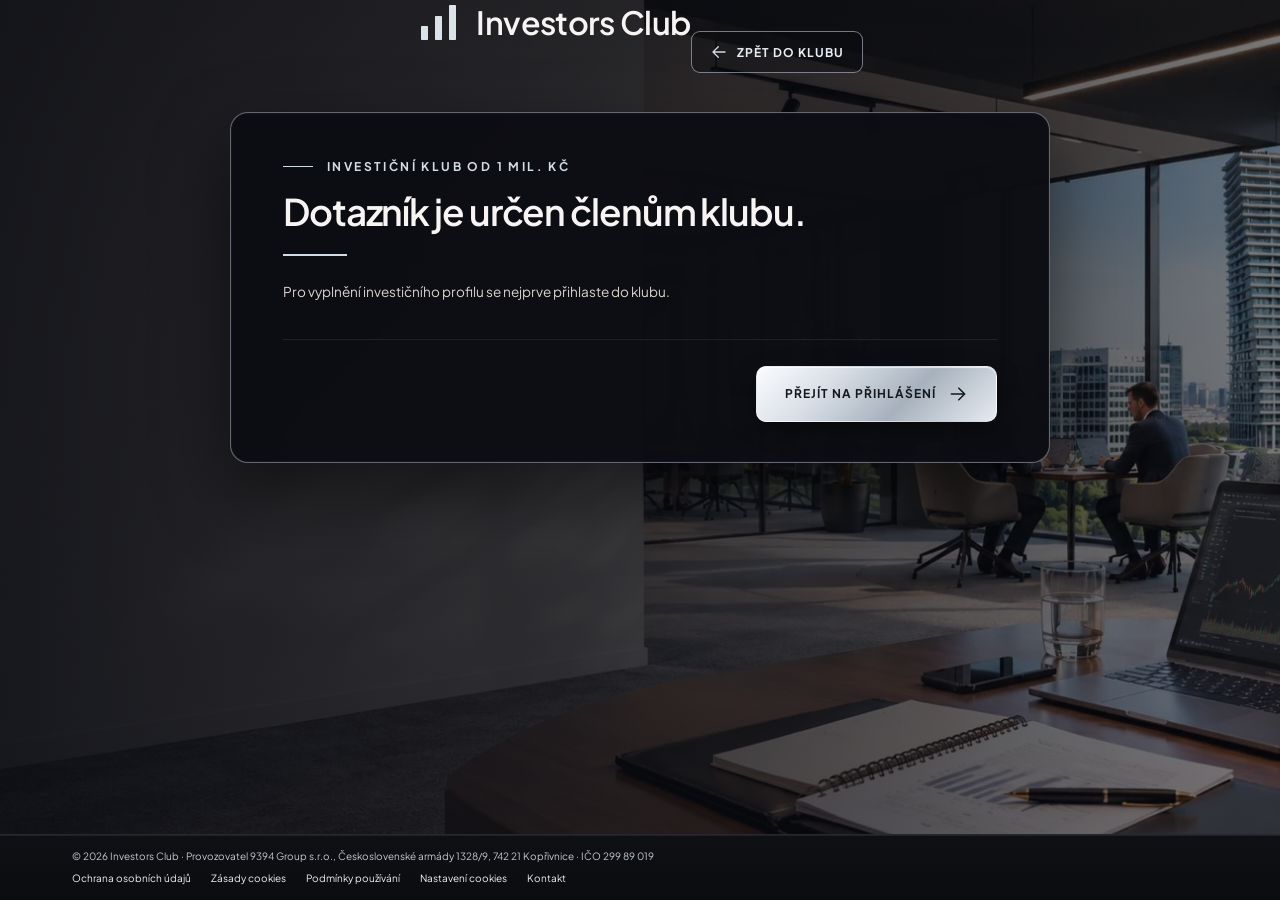
==== commit 106fd39c: "Spodní lišta patičky zmenšená na 65 % Co-Authored-By: Claude Opus 5.5 <noreply@anthropic.com>" ====
--- a/dotaznik.html
+++ b/dotaznik.html
@@ -10,7 +10,7 @@
   <link rel="preconnect" href="https://fonts.googleapis.com">
   <link rel="preconnect" href="https://fonts.gstatic.com" crossorigin>
   <link rel="stylesheet" href="https://fonts.googleapis.com/css2?family=Plus+Jakarta+Sans:wght@400;500;600;700&display=swap">
-  <link rel="stylesheet" href="styles.css?v=59">
+  <link rel="stylesheet" href="styles.css?v=60">
   <link rel="stylesheet" href="dotaznik.css?v=12">
   <script src="dotaznik-data.js?v=2" defer></script>
   <script src="dotaznik.js?v=7" defer></script>
--- a/styles.css
+++ b/styles.css
@@ -825,3 +825,8 @@
 #contact-form .field-row:first-of-type { grid-template-columns: 1fr; }
 .a-field .a-prefix { flex: 0 0 96px; width: 96px; }
 #contact-form .field-row:has(#contact-phone) { grid-template-columns: 1fr; }
+/* Spodní lišta zmenšená na 65 % */
+.f-bottom { font-size: 10px; padding-top: 14px; padding-bottom: 16px; gap: 6px; }
+.f-legal { gap: 6px 20px; margin-top: 4px; }
+.f-legal a, .f-legal button { font-size: 10px; }
+@media (max-width: 540px) { .f-bottom, .f-legal a, .f-legal button { font-size: 10px; } .f-legal { gap: 6px 14px; } }
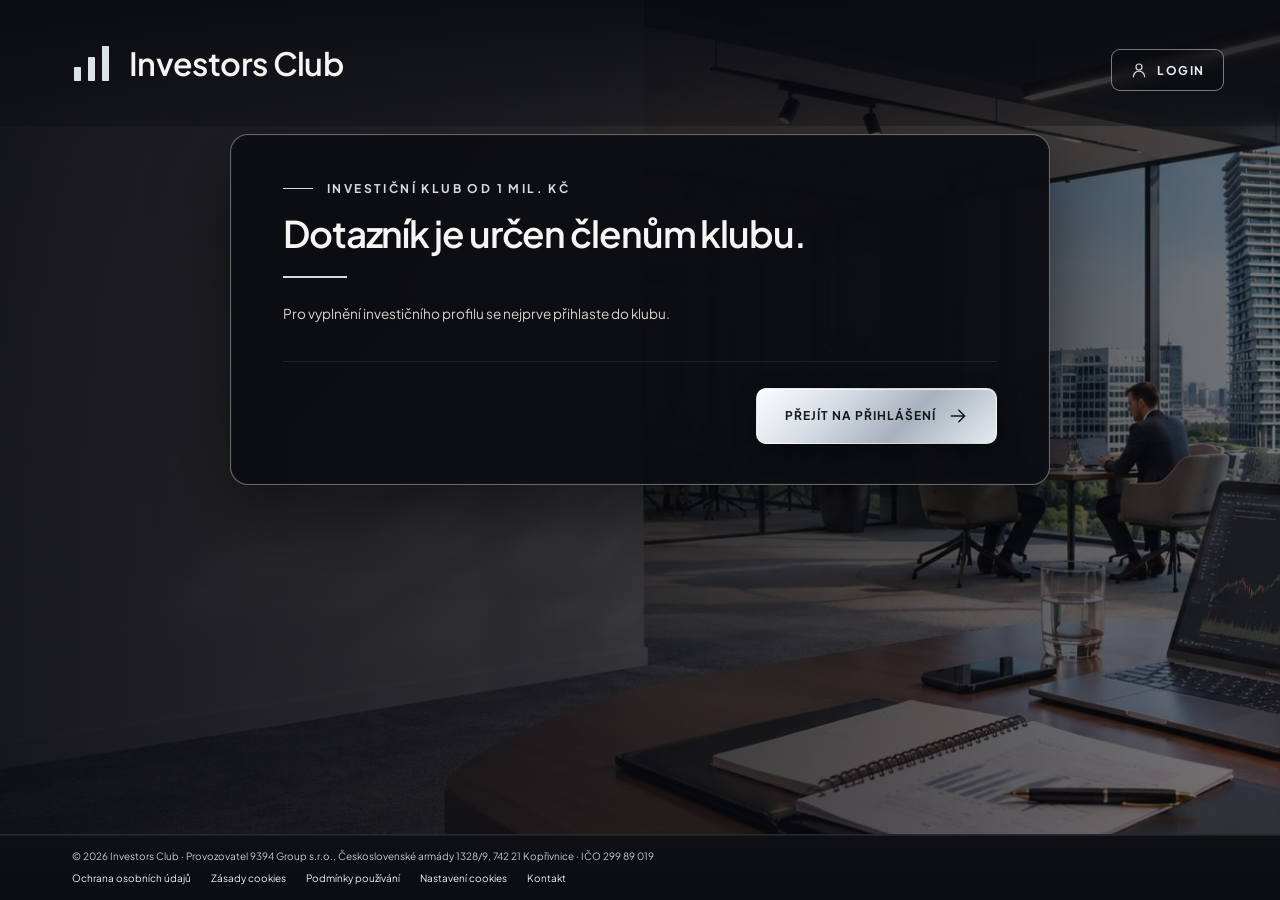
==== commit 1e2cf3b3: "Podstránky: normální hlavička s menu a Login/Odhlásit místo Zpět do klubu Co-Authored-By: Claude Opu" ====
--- a/dotaznik.html
+++ b/dotaznik.html
@@ -11,25 +11,41 @@
   <link rel="preconnect" href="https://fonts.gstatic.com" crossorigin>
   <link rel="stylesheet" href="https://fonts.googleapis.com/css2?family=Plus+Jakarta+Sans:wght@400;500;600;700&display=swap">
   <link rel="stylesheet" href="styles.css?v=60">
-  <link rel="stylesheet" href="dotaznik.css?v=12">
+  <link rel="stylesheet" href="dotaznik.css?v=13">
+  <script src="nav.js?v=1" defer></script>
   <script src="dotaznik-data.js?v=2" defer></script>
   <script src="dotaznik.js?v=7" defer></script>
 </head>
-<body class="q-page">
-  <header class="q-header">
-    <a class="brand" href="index.html" aria-label="Investors Club — úvodní stránka">
-      <svg class="brand-mark" viewBox="0 0 44 44" fill="none" aria-hidden="true">
-        <rect x="4" y="26" width="7" height="14" rx="0.7" fill="currentColor" />
-        <rect x="18" y="16" width="7" height="24" rx="0.7" fill="currentColor" />
-        <rect x="32" y="5" width="7" height="35" rx="0.7" fill="currentColor" />
-      </svg>
-      <span class="brand-wordmark">Investors Club</span>
-    </a>
-    <a class="q-back" href="index.html">
-      <svg viewBox="0 0 24 24" width="18" height="18" fill="none" stroke="currentColor" stroke-width="1.8" stroke-linecap="round" stroke-linejoin="round" aria-hidden="true"><path d="M20 12H4M11 5l-7 7 7 7"/></svg>
-      <span>Zpět do klubu</span>
-    </a>
-  </header>
+<body class="q-page access-locked">
+  <div class="sub-header-wrap">
+    <header class="site-header sub-header">
+      <a class="brand" href="index.html" aria-label="Investors Club — úvodní stránka">
+        <svg class="brand-mark" viewBox="0 0 44 44" fill="none" aria-hidden="true">
+          <rect x="4" y="26" width="7" height="14" rx="0.7" fill="currentColor" />
+          <rect x="18" y="16" width="7" height="24" rx="0.7" fill="currentColor" />
+          <rect x="32" y="5" width="7" height="35" rx="0.7" fill="currentColor" />
+        </svg>
+        <span class="brand-wordmark">Investors Club</span>
+      </a>
+
+      <button class="menu-toggle" id="menu-toggle" type="button" aria-label="Otevřít navigaci" aria-controls="main-nav" aria-expanded="false">
+        <svg class="menu-icon menu-icon-open" viewBox="0 0 24 24" fill="none" stroke="currentColor" stroke-width="1.5" aria-hidden="true"><path d="M3 7h18M3 12h18M3 17h18" /></svg>
+        <svg class="menu-icon menu-icon-close" viewBox="0 0 24 24" fill="none" stroke="currentColor" stroke-width="1.5" aria-hidden="true"><path d="M5 5l14 14M19 5L5 19" /></svg>
+      </button>
+
+      <nav class="main-nav" id="main-nav" aria-label="Hlavní navigace">
+        <a class="nav-link" href="index.html">O klubu</a>
+        <a class="nav-link" href="index.html#projekty">Vybrané projekty</a>
+        <a class="nav-link" href="profil.html">Investiční profil</a>
+        <a class="nav-link" href="kontakt.html">Kontakt</a>
+      </nav>
+
+      <a class="login-btn" href="index.html#login" id="sub-login">
+        <svg viewBox="0 0 24 24" width="18" height="18" fill="none" stroke="currentColor" stroke-width="1.6" stroke-linecap="round" stroke-linejoin="round" aria-hidden="true"><circle cx="12" cy="8" r="4"/><path d="M4.5 21a7.5 7.5 0 0 1 15 0"/></svg>
+        <span>Login</span>
+      </a>
+    </header>
+  </div>
 
   <main class="q-main">
     <section class="q-card" id="q-card" aria-live="polite">
--- a/dotaznik.css
+++ b/dotaznik.css
@@ -160,3 +160,8 @@
 .k-status:empty { display: none; }
 .k-form .hp { position: absolute; left: -9999px; width: 1px; height: 1px; opacity: 0; }
 @media (max-width: 640px) { .k-row { grid-template-columns: 1fr; } }
+
+/* Hlavička na podstránkách = stejná jako na hlavní stránce */
+.sub-header-wrap { max-width: 1440px; margin: 0 auto; width: 100%; background: linear-gradient(180deg, rgba(9,11,17,.85), rgba(9,11,17,.35)); }
+.sub-header-wrap header.site-header { position: relative; z-index: 5; }
+a.login-btn { text-decoration: none; }
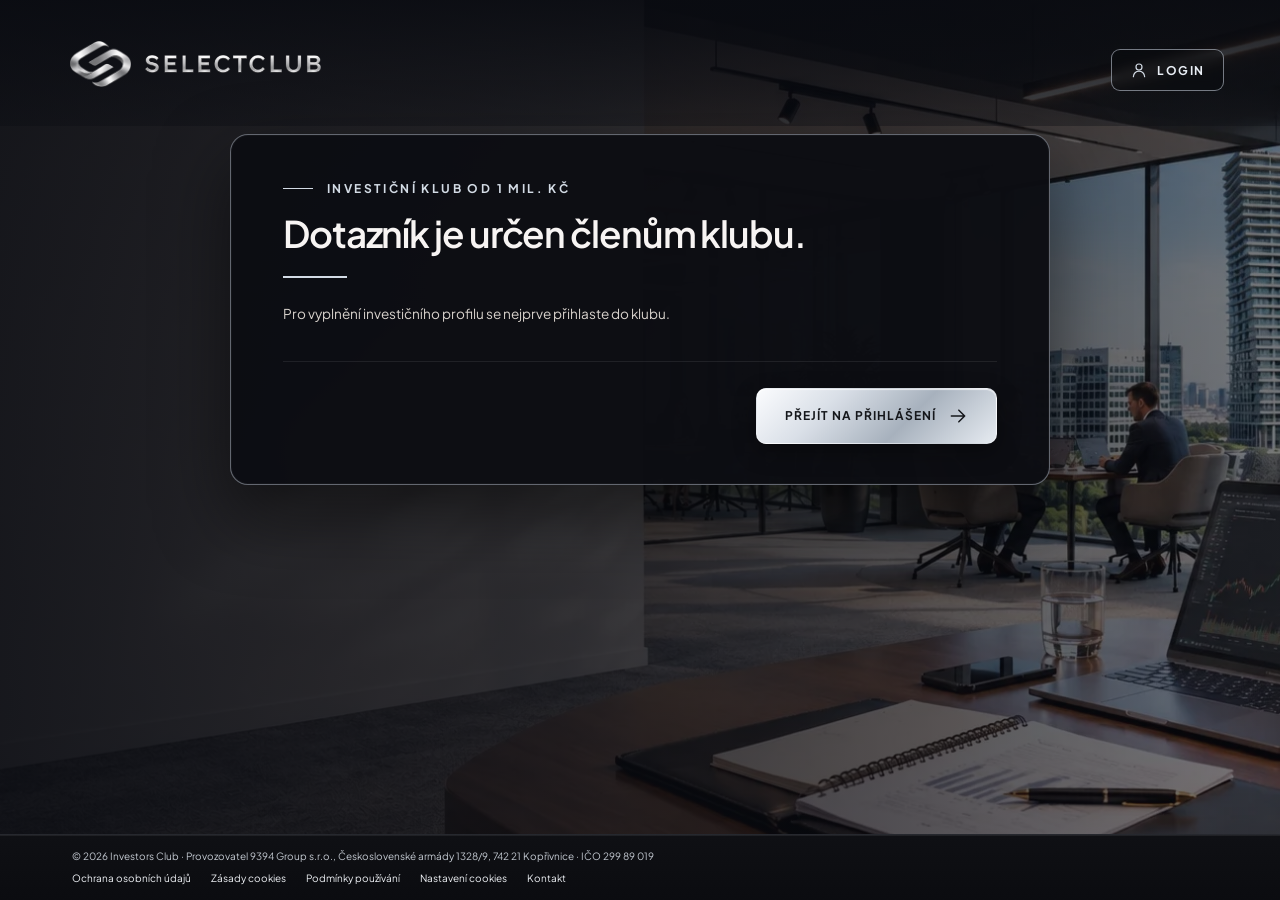
==== commit 9acf9194: "Nové logo Select Club v hlavičce všech stránek + ikonka webu Co-Authored-By: Claude Opus 5.5 <norepl" ====
--- a/dotaznik.html
+++ b/dotaznik.html
@@ -9,8 +9,10 @@
   <title>Váš investiční profil — Investors Club</title>
   <link rel="preconnect" href="https://fonts.googleapis.com">
   <link rel="preconnect" href="https://fonts.gstatic.com" crossorigin>
+  <link rel="icon" type="image/png" sizes="48x48" href="assets/favicon-48.png">
+  <link rel="apple-touch-icon" href="assets/favicon-180.png">
   <link rel="stylesheet" href="https://fonts.googleapis.com/css2?family=Plus+Jakarta+Sans:wght@400;500;600;700&display=swap">
-  <link rel="stylesheet" href="styles.css?v=60">
+  <link rel="stylesheet" href="styles.css?v=62">
   <link rel="stylesheet" href="dotaznik.css?v=13">
   <script src="nav.js?v=1" defer></script>
   <script src="dotaznik-data.js?v=2" defer></script>
@@ -19,14 +21,7 @@
 <body class="q-page access-locked">
   <div class="sub-header-wrap">
     <header class="site-header sub-header">
-      <a class="brand" href="index.html" aria-label="Investors Club — úvodní stránka">
-        <svg class="brand-mark" viewBox="0 0 44 44" fill="none" aria-hidden="true">
-          <rect x="4" y="26" width="7" height="14" rx="0.7" fill="currentColor" />
-          <rect x="18" y="16" width="7" height="24" rx="0.7" fill="currentColor" />
-          <rect x="32" y="5" width="7" height="35" rx="0.7" fill="currentColor" />
-        </svg>
-        <span class="brand-wordmark">Investors Club</span>
-      </a>
+      <a class="brand brand-logo" href="index.html" aria-label="Select Club — úvodní stránka"><img class="logo-mark" src="assets/logo-mark.png" alt="" width="53" height="40"><img class="logo-word" src="assets/logo-wordmark.png" alt="Select Club" width="157" height="16"></a>
 
       <button class="menu-toggle" id="menu-toggle" type="button" aria-label="Otevřít navigaci" aria-controls="main-nav" aria-expanded="false">
         <svg class="menu-icon menu-icon-open" viewBox="0 0 24 24" fill="none" stroke="currentColor" stroke-width="1.5" aria-hidden="true"><path d="M3 7h18M3 12h18M3 17h18" /></svg>
--- a/styles.css
+++ b/styles.css
@@ -830,3 +830,11 @@
 .f-legal { gap: 6px 20px; margin-top: 4px; }
 .f-legal a, .f-legal button { font-size: 10px; }
 @media (max-width: 540px) { .f-bottom, .f-legal a, .f-legal button { font-size: 10px; } .f-legal { gap: 6px 14px; } }
+
+/* ===== Logo Select Club v hlavičce ===== */
+.brand-logo { display: inline-flex; align-items: center; gap: 14px; text-decoration: none; }
+.brand-logo .logo-mark { height: 40px; width: auto; display: block; }
+.brand-logo .logo-word { height: 16px; width: auto; display: block; }
+@media (max-width: 820px) { .brand-logo { gap: 10px; } .brand-logo .logo-mark { height: 32px; } .brand-logo .logo-word { height: 13px; } }
+@media (max-width: 380px) { .brand-logo .logo-word { height: 11px; } }
+@media (min-width: 821px) { .brand-logo .logo-mark { height: 46px; } .brand-logo .logo-word { height: 18px; } }
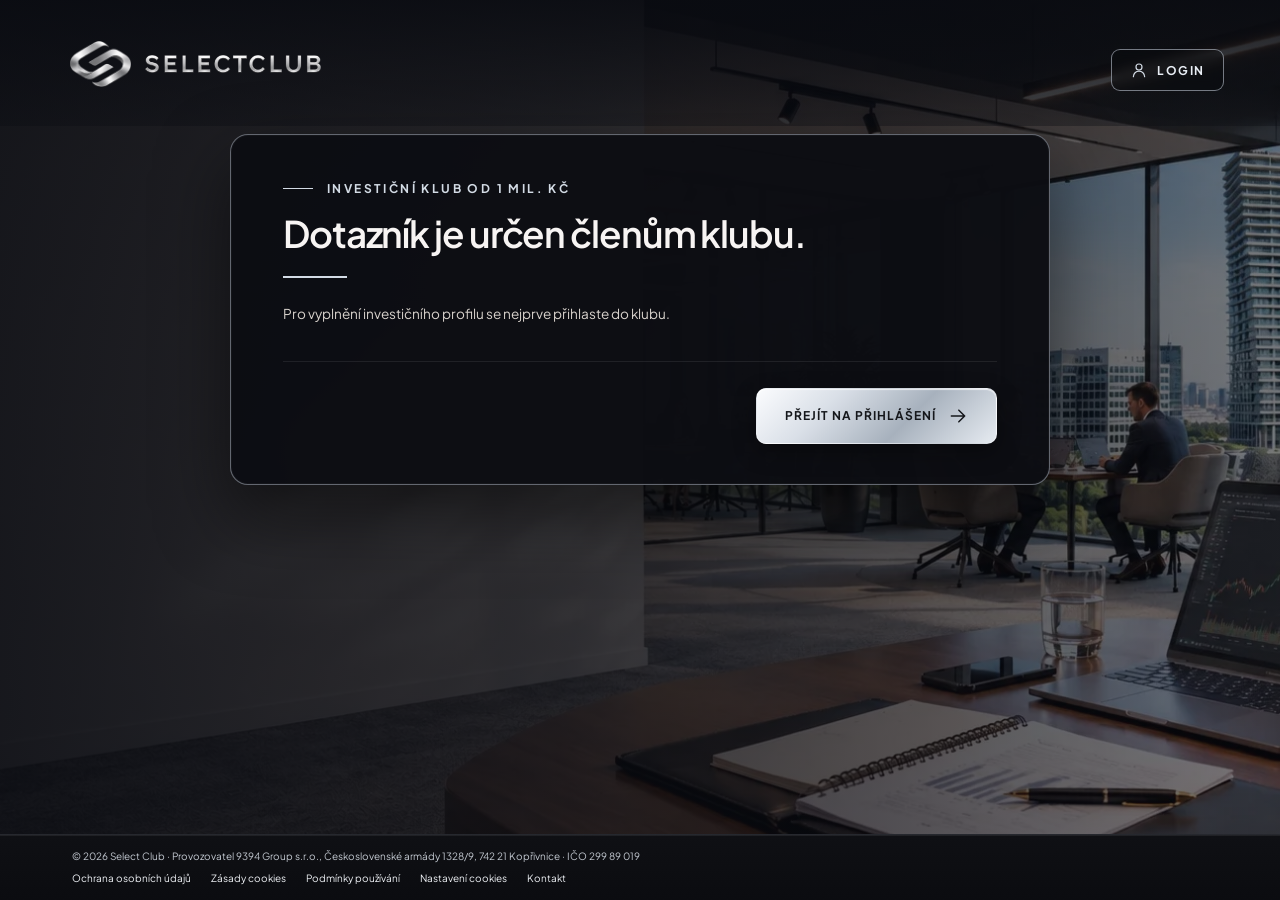
==== commit 1ddb89de: "Přejmenování Investors Club → Select Club na celém webu Co-Authored-By: Claude Opus 5.5 <noreply@ant" ====
--- a/dotaznik.html
+++ b/dotaznik.html
@@ -6,7 +6,7 @@
   <meta name="color-scheme" content="dark">
   <meta name="theme-color" content="#0c0d12">
   <meta name="robots" content="noindex">
-  <title>Váš investiční profil — Investors Club</title>
+  <title>Váš investiční profil — Select Club</title>
   <link rel="preconnect" href="https://fonts.googleapis.com">
   <link rel="preconnect" href="https://fonts.gstatic.com" crossorigin>
   <link rel="icon" type="image/png" sizes="48x48" href="assets/favicon-48.png">
@@ -14,9 +14,9 @@
   <link rel="stylesheet" href="https://fonts.googleapis.com/css2?family=Plus+Jakarta+Sans:wght@400;500;600;700&display=swap">
   <link rel="stylesheet" href="styles.css?v=62">
   <link rel="stylesheet" href="dotaznik.css?v=13">
-  <script src="nav.js?v=1" defer></script>
-  <script src="dotaznik-data.js?v=2" defer></script>
-  <script src="dotaznik.js?v=7" defer></script>
+  <script src="nav.js?v=2" defer></script>
+  <script src="dotaznik-data.js?v=3" defer></script>
+  <script src="dotaznik.js?v=8" defer></script>
 </head>
 <body class="q-page access-locked">
   <div class="sub-header-wrap">
@@ -49,7 +49,7 @@
   </main>
   <footer class="site-footer f-footer">
       <div class="f-bottom">
-        <span>© 2026 Investors Club · Provozovatel 9394 Group s.r.o., Československé armády 1328/9, 742 21 Kopřivnice · IČO 299 89 019</span>
+        <span>© 2026 Select Club · Provozovatel 9394 Group s.r.o., Československé armády 1328/9, 742 21 Kopřivnice · IČO 299 89 019</span>
         <nav class="f-legal" aria-label="Právní informace"><a href="zasady-ochrany-osobnich-udaju.html">Ochrana osobních údajů</a><a href="zasady-cookies.html">Zásady cookies</a><a href="podminky-pouzivani.html">Podmínky používání</a><a href="zasady-cookies.html#nastaveni">Nastavení cookies</a><a href="kontakt.html">Kontakt</a></nav>
       </div>
     </footer>
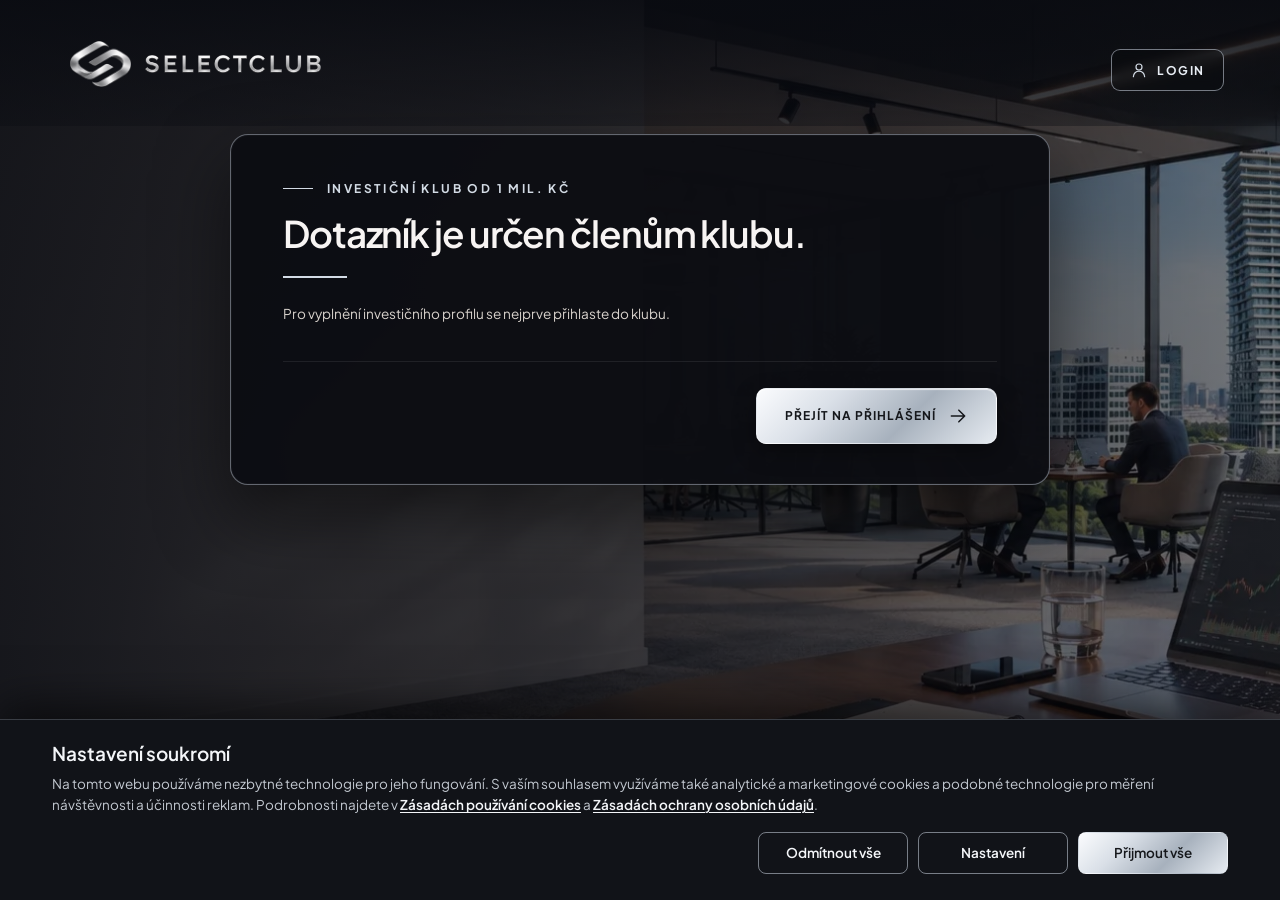
==== commit 34d9bee6: "Právní stránky: kontakt info@selectclub.cz a web www.selectclub.cz; Zásady cookies podle Radaru (Met" ====
--- a/dotaznik.html
+++ b/dotaznik.html
@@ -12,11 +12,13 @@
   <link rel="icon" type="image/png" sizes="48x48" href="assets/favicon-48.png">
   <link rel="apple-touch-icon" href="assets/favicon-180.png">
   <link rel="stylesheet" href="https://fonts.googleapis.com/css2?family=Plus+Jakarta+Sans:wght@400;500;600;700&display=swap">
-  <link rel="stylesheet" href="styles.css?v=62">
+  <link rel="stylesheet" href="styles.css?v=63">
   <link rel="stylesheet" href="dotaznik.css?v=13">
   <script src="nav.js?v=2" defer></script>
   <script src="dotaznik-data.js?v=3" defer></script>
   <script src="dotaznik.js?v=8" defer></script>
+  <script src="crm.js?v=3" defer></script>
+  <script src="cookies.js?v=1" defer></script>
 </head>
 <body class="q-page access-locked">
   <div class="sub-header-wrap">
@@ -50,7 +52,7 @@
   <footer class="site-footer f-footer">
       <div class="f-bottom">
         <span>© 2026 Select Club · Provozovatel 9394 Group s.r.o., Československé armády 1328/9, 742 21 Kopřivnice · IČO 299 89 019</span>
-        <nav class="f-legal" aria-label="Právní informace"><a href="zasady-ochrany-osobnich-udaju.html">Ochrana osobních údajů</a><a href="zasady-cookies.html">Zásady cookies</a><a href="podminky-pouzivani.html">Podmínky používání</a><a href="zasady-cookies.html#nastaveni">Nastavení cookies</a><a href="kontakt.html">Kontakt</a></nav>
+        <nav class="f-legal" aria-label="Právní informace"><a href="zasady-ochrany-osobnich-udaju.html">Ochrana osobních údajů</a><a href="zasady-cookies.html">Zásady cookies</a><a href="podminky-pouzivani.html">Podmínky používání</a><button type="button" data-open-cookies>Nastavení cookies</button><a href="kontakt.html">Kontakt</a></nav>
       </div>
     </footer>
 </body>
--- a/styles.css
+++ b/styles.css
@@ -838,3 +838,50 @@
 @media (max-width: 820px) { .brand-logo { gap: 10px; } .brand-logo .logo-mark { height: 32px; } .brand-logo .logo-word { height: 13px; } }
 @media (max-width: 380px) { .brand-logo .logo-word { height: 11px; } }
 @media (min-width: 821px) { .brand-logo .logo-mark { height: 46px; } .brand-logo .logo-word { height: 18px; } }
+
+/* ===== Lišta souhlasu s cookies (Nastavení soukromí) ===== */
+.ck-bar { position: fixed; left: 0; right: 0; bottom: 0; z-index: 200; background: #111318; border-top: 1px solid rgba(205,214,226,.22); box-shadow: 0 -14px 40px rgba(0,0,0,.55); transform: translateY(100%); transition: transform .25s ease; color: #e6eaf0; font-family: var(--font-sans); }
+.ck-bar[hidden] { display: none; }
+.ck-bar.is-open { transform: none; }
+.ck-inner { position: relative; max-width: 1240px; margin: 0 auto; padding: 22px 32px 26px; max-height: 85vh; overflow: auto; }
+.ck-bar h2 { margin: 0 0 8px; font: 600 19px/1.2 var(--font-serif); color: #f4f6f9; }
+.ck-l1 p { margin: 0; font-size: 13.5px; line-height: 1.6; color: #c3c9d1; }
+.ck-bar a { color: #f4f6f9; font-weight: 600; text-decoration: underline; text-underline-offset: 2px; }
+.ck-l2 { margin-top: 16px; padding-top: 16px; border-top: 1px solid rgba(255,255,255,.08); }
+.ck-l2[hidden] { display: none; }
+.ck-grid { display: grid; grid-template-columns: repeat(3, minmax(0, 1fr)); gap: 14px; }
+.ck-cat { padding: 14px; border: 1px solid rgba(205,214,226,.18); border-radius: 12px; background: rgba(255,255,255,.03); }
+.ck-cat-head { display: flex; gap: 12px; align-items: flex-start; }
+.ck-cat b { display: block; font-size: 13.5px; color: #f4f6f9; }
+.ck-cat small { display: block; margin-top: 3px; font-size: 12.5px; color: #9aa1aa; line-height: 1.45; }
+.ck-always { flex: none; padding: 4px 8px; border-radius: 20px; background: rgba(205,214,226,.14); color: #e6eaf0; font-size: 11px; font-weight: 600; white-space: nowrap; }
+.ck-switch { position: relative; flex: none; width: 38px; height: 22px; margin-top: 1px; cursor: pointer; }
+.ck-switch input { position: absolute; opacity: 0; width: 100%; height: 100%; margin: 0; cursor: pointer; }
+.ck-switch i { position: absolute; inset: 0; border-radius: 22px; background: #3a3f47; transition: background .2s; }
+.ck-switch i::after { content: ""; position: absolute; top: 3px; left: 3px; width: 16px; height: 16px; border-radius: 50%; background: #fff; box-shadow: 0 1px 3px rgba(0,0,0,.4); transition: transform .2s; }
+.ck-switch input:checked + i { background: linear-gradient(135deg, #dfe5ec, #9aa4b1); }
+.ck-switch input:checked + i::after { transform: translateX(16px); }
+.ck-switch input:focus-visible + i { outline: 2px solid #e3e9f1; outline-offset: 2px; }
+.ck-details { margin-top: 10px; font-size: 12.5px; }
+.ck-details summary { cursor: pointer; color: #e6eaf0; font-weight: 600; }
+.ck-tech { width: 100%; margin-top: 8px; border-collapse: collapse; font-size: 12px; }
+.ck-tech th, .ck-tech td { padding: 6px; border-bottom: 1px solid rgba(255,255,255,.08); text-align: left; vertical-align: top; color: #c3c9d1; }
+.ck-tech th { color: #9aa1aa; font-weight: 600; }
+.ck-none { margin: 8px 0 0; color: #9aa1aa; font-size: 12.5px; }
+.ck-docs { margin: 12px 0 0; font-size: 12.5px; color: #9aa1aa; }
+.ck-actions { display: flex; justify-content: flex-end; flex-wrap: wrap; gap: 10px; margin-top: 16px; }
+.ck-btn { min-width: 150px; height: 42px; padding: 0 18px; border-radius: 8px; border: 1px solid rgba(205,214,226,.55); background: transparent; color: #f4f6f9; font: 600 13.5px/1 var(--font-sans); cursor: pointer; }
+.ck-btn[hidden] { display: none; }
+.ck-btn:hover { background: rgba(205,214,226,.12); }
+.ck-btn[data-ck-act="all"] { border-color: transparent; background: linear-gradient(135deg, #fbfcfe 0%, #d9dfe7 30%, #a7b1bd 62%, #e6ebf1 100%); color: #15171b; }
+.ck-handle { position: absolute; left: 50%; bottom: 8px; width: 40px; height: 6px; margin-left: -20px; padding: 0; border: 0; border-radius: 4px; background: #3a3f47; cursor: pointer; }
+.ck-handle[hidden] { display: none; }
+.ck-tab { position: fixed; left: 18px; bottom: 0; z-index: 150; display: inline-flex; align-items: center; gap: 7px; height: 32px; padding: 0 14px; border: 1px solid rgba(205,214,226,.25); border-bottom: 0; border-radius: 10px 10px 0 0; background: #111318; color: #e6eaf0; font: 600 12px/1 var(--font-sans); box-shadow: 0 -4px 14px rgba(0,0,0,.4); cursor: pointer; }
+.ck-tab[hidden] { display: none; }
+.ck-tab svg { width: 16px; height: 16px; fill: none; stroke: #d3dbe5; stroke-width: 1.7; stroke-linecap: round; stroke-linejoin: round; }
+.ck-tab:hover { color: #fff; }
+.legal .link-inline { padding: 0; border: 0; background: none; color: #e8edf4; font: inherit; text-decoration: underline; text-underline-offset: 3px; cursor: pointer; }
+.legal h3 { margin: 20px 0 8px; font-size: 15px; color: #f4f6f9; }
+.legal ul { margin: 0 0 12px; padding-left: 20px; }
+@media (max-width: 900px) { .ck-grid { grid-template-columns: 1fr; } }
+@media (max-width: 700px) { .ck-inner { padding: 16px 16px 24px; } .ck-actions { flex-direction: column; } .ck-btn { width: 100%; } .ck-tech { font-size: 11.5px; } }
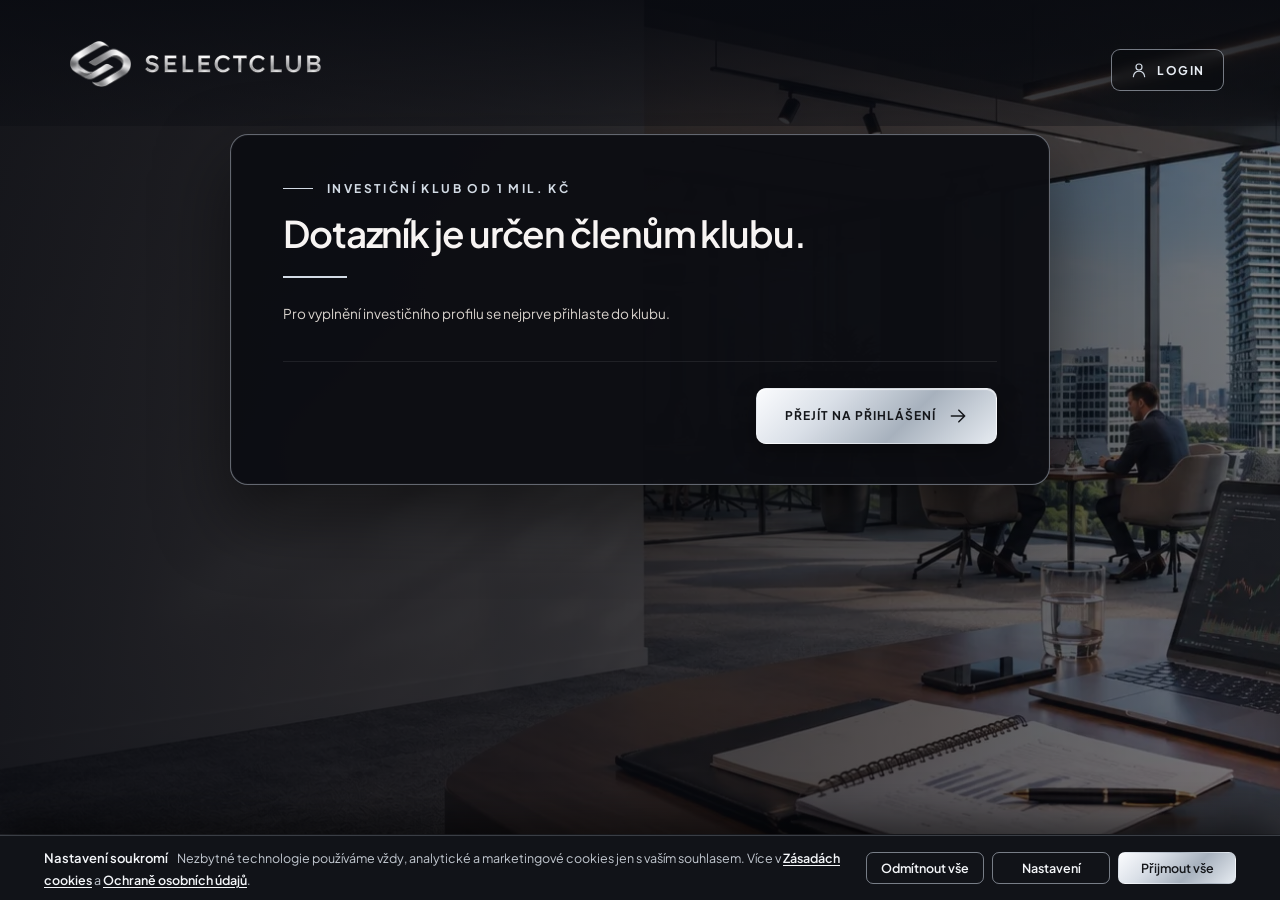
==== commit c082d5a0: "Cookie lišta: kompaktní (zhruba poloviční výška), text a tlačítka v jednom řádku, na mobilu tlačítka" ====
--- a/dotaznik.html
+++ b/dotaznik.html
@@ -12,13 +12,13 @@
   <link rel="icon" type="image/png" sizes="48x48" href="assets/favicon-48.png">
   <link rel="apple-touch-icon" href="assets/favicon-180.png">
   <link rel="stylesheet" href="https://fonts.googleapis.com/css2?family=Plus+Jakarta+Sans:wght@400;500;600;700&display=swap">
-  <link rel="stylesheet" href="styles.css?v=63">
+  <link rel="stylesheet" href="styles.css?v=64">
   <link rel="stylesheet" href="dotaznik.css?v=13">
   <script src="nav.js?v=2" defer></script>
   <script src="dotaznik-data.js?v=3" defer></script>
   <script src="dotaznik.js?v=8" defer></script>
-  <script src="crm.js?v=3" defer></script>
-  <script src="cookies.js?v=1" defer></script>
+  <script src="crm.js?v=4" defer></script>
+  <script src="cookies.js?v=2" defer></script>
 </head>
 <body class="q-page access-locked">
   <div class="sub-header-wrap">
--- a/styles.css
+++ b/styles.css
@@ -885,3 +885,25 @@
 .legal ul { margin: 0 0 12px; padding-left: 20px; }
 @media (max-width: 900px) { .ck-grid { grid-template-columns: 1fr; } }
 @media (max-width: 700px) { .ck-inner { padding: 16px 16px 24px; } .ck-actions { flex-direction: column; } .ck-btn { width: 100%; } .ck-tech { font-size: 11.5px; } }
+
+/* Cookie lišta – kompaktní (cca poloviční výška): první úroveň v jednom řádku text + tlačítka */
+.ck-inner { padding: 10px 24px; display: flex; flex-wrap: wrap; align-items: center; gap: 8px 24px; }
+.ck-l1 { flex: 1 1 420px; min-width: 0; }
+.ck-bar h2 { display: inline; margin: 0 6px 0 0; font: 600 13px/1.5 var(--font-sans); }
+.ck-l1 p { display: inline; font-size: 12.5px; line-height: 1.5; }
+.ck-actions { margin-top: 0; gap: 8px; flex: 0 0 auto; }
+.ck-btn { min-width: 118px; height: 32px; padding: 0 14px; border-radius: 7px; font-size: 12.5px; }
+.ck-bar.is-l2 .ck-inner { display: block; padding: 14px 24px 20px; }
+.ck-bar.is-l2 .ck-actions { margin-top: 12px; }
+.ck-l2 { margin-top: 10px; padding-top: 12px; flex-basis: 100%; }
+.ck-cat { padding: 10px 12px; }
+@media (max-width: 700px) {
+  .ck-inner { padding: 10px 12px 12px; gap: 8px; }
+  .ck-l1 { flex-basis: 100%; }
+  .ck-l1 p { font-size: 12px; }
+  .ck-actions { flex-direction: row; flex: 1 1 100%; display: grid; grid-template-columns: repeat(3, 1fr); gap: 6px; }
+  .ck-btn { width: auto; min-width: 0; height: 34px; padding: 0 6px; font-size: 12px; }
+  .ck-bar.is-l2 .ck-inner { padding: 12px 12px 20px; }
+  .ck-bar.is-l2 .ck-actions { grid-template-columns: 1fr 1fr; }
+  .ck-bar.is-l2 [data-ck-act="save"] { grid-column: 1 / -1; order: 3; }
+}
